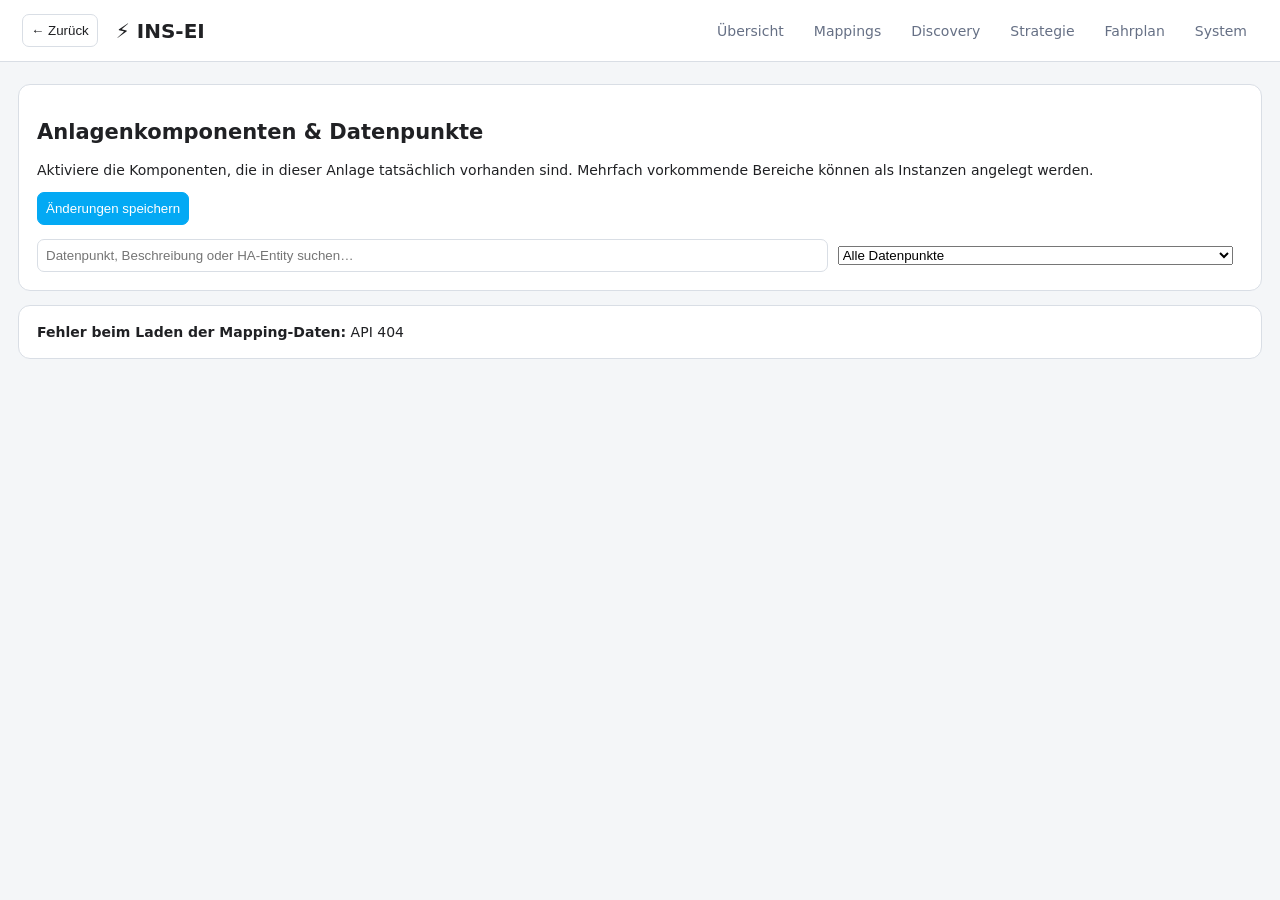
==== ins_ei_addon/web/index.html @ e160d448 "Add export strategy selector to INS-EI UI" ====
<!doctype html><html lang="de"><head><meta charset="utf-8"><meta name="viewport" content="width=device-width"><title>INS-EI</title><style>
:root{color-scheme:light dark;--bg:#f4f6f8;--card:#fff;--text:#202124;--muted:#667085;--border:#d9dee5;--accent:#03a9f4}@media(prefers-color-scheme:dark){:root{--bg:#111418;--card:#1c2127;--text:#e8eaed;--muted:#aab2bd;--border:#343b44}}*{box-sizing:border-box}body{margin:0;background:var(--bg);color:var(--text);font:14px system-ui}header{background:var(--card);border-bottom:1px solid var(--border);padding:14px 22px;display:flex;align-items:center;gap:18px;position:sticky;top:0;z-index:3}header b{font-size:20px}nav{margin-left:auto;display:flex;gap:8px}.tab{padding:7px 11px;color:var(--muted)}main{max-width:1400px;margin:22px auto;padding:0 18px}.card,.group{background:var(--card);border:1px solid var(--border);border-radius:12px;margin-bottom:14px}.card{padding:18px}.head{padding:14px 16px;display:flex;gap:14px;align-items:center;border-bottom:1px solid var(--border)}.headtext{flex:1}.title{font-size:17px;font-weight:700}.componentdesc,.description,.meta{color:var(--muted)}.componentdesc{margin-top:3px}.points{padding:0 16px}.point{display:grid;grid-template-columns:minmax(220px,1.2fr) minmax(260px,2fr) auto;gap:12px;align-items:center;padding:10px 0;border-bottom:1px solid var(--border)}.name{font-weight:600}.description{font-size:13px;margin:3px 0}.meta{font-size:12px}.mapped{color:#2e7d32}.empty{color:var(--muted)}table th,table td{padding:9px 8px;border-bottom:1px solid var(--border);text-align:right;white-space:nowrap}table th:first-child,table td:first-child,table th:last-child,table td:last-child{text-align:left}table th{color:var(--muted);font-size:12px;position:sticky;top:0;background:var(--card)}button,input{padding:8px;border:1px solid var(--border);border-radius:7px;background:var(--card);color:var(--text)}button{cursor:pointer}.primary{background:var(--accent);color:white;border-color:var(--accent)}.toggle{display:flex;align-items:center;gap:7px;white-space:nowrap}.instance{padding:10px 16px;background:color-mix(in srgb,var(--accent) 5%,transparent);border-bottom:1px solid var(--border)}dialog{width:min(900px,92vw);max-height:80vh;border:1px solid var(--border);border-radius:12px;background:var(--card);color:var(--text)}.entity{padding:9px;border-bottom:1px solid var(--border);cursor:pointer}#entitySearch{width:100%}.mapping-tools{display:grid;grid-template-columns:2fr 1fr auto;gap:10px;align-items:center;margin-top:14px}.mapping-tools input,.mapping-tools select{width:100%}.theme{margin:18px 0}.theme-header{display:flex;align-items:center;gap:8px;cursor:pointer;padding:4px}.theme-title{font-size:19px;font-weight:700}.theme-desc{color:var(--muted);font-size:13px;margin:0 4px 10px}.collapse{font-size:15px;width:22px}.head{cursor:pointer}.head .toggle,.head button,.head select{cursor:auto}.count{color:var(--muted);white-space:nowrap}@media(max-width:800px){.mapping-tools{grid-template-columns:1fr}.point{grid-template-columns:1fr}}
 .direct-entry{display:grid;grid-template-columns:1fr auto;gap:8px;margin-top:5px}.direct-entry input{width:100%}</style></head><body><header><button onclick="history.back()">← Zurück</button><b>⚡ INS-EI</b><nav><span class="tab">Übersicht</span><span class="tab" onclick="showMappings()" style="cursor:pointer">Mappings</span><span class="tab">Discovery</span><span class="tab" onclick="showStrategy()" style="cursor:pointer">Strategie</span><span class="tab" onclick="showPlan()" style="cursor:pointer">Fahrplan</span><span class="tab" onclick="showSystem()" style="cursor:pointer">System</span></nav></header><main><div id="mappingView"><section class="card"><h2>Anlagenkomponenten & Datenpunkte</h2><p>Aktiviere die Komponenten, die in dieser Anlage tatsächlich vorhanden sind. Mehrfach vorkommende Bereiche können als Instanzen angelegt werden.</p><button class="primary" onclick="saveAll()">Änderungen speichern</button> <span id="msg"></span><div class="mapping-tools"><input id="mapSearch" placeholder="Datenpunkt, Beschreibung oder HA-Entity suchen…"><select id="mapFilter"><option value="ALL">Alle Datenpunkte</option><option value="MAPPED">Nur zugeordnet</option><option value="UNMAPPED">Nur nicht zugeordnet</option></select><span id="mapCount" class="count"></span></div></section><div id="groups"></div></div><section id="strategyPanel" class="card" hidden><h2>Strategie & Prioritäten</h2><p>INS-EI wählt den Betriebszustand automatisch. Der Kunde beeinflusst die Ziele der einzelnen Profile; technische Schutzgrenzen bleiben immer vorrangig.</p><div class="group"><div class="head"><div class="headtext"><div class="title">Automatischer Betriebszustand</div><div class="componentdesc">Aktuell vorbereitet: automatische Erkennung aus Heizbedarf, Außentemperatur und thermischem Anlagenzustand. Bis genügend Signale vorhanden sind, bleibt der Status Übergangszeit.</div></div><b id="activeProfile">Übergangszeit</b></div><div class="points"><div class="description" id="profileReason">Automatische Profilbewertung wird aufgebaut.</div></div></div><h3>Einspeisestrategie</h3><p class="description">Legt fest, ob INS-EI nur den Eigenverbrauch maximiert oder Einspeisepreise aktiv in die Optimierung einbezieht.</p><label>Modus <select id="exportStrategy"><option value="SELF_CONSUMPTION">Eigenverbrauch maximieren</option><option value="FIXED_EXPORT">Fixer Einspeisetarif</option><option value="DYNAMIC_EXPORT">Dynamischer Einspeisetarif</option></select></label><p class="description">Bei Eigenverbrauch wird die Batterie nicht gezielt ins Netz entladen. Nicht nutzbarer PV-Überschuss wird weiterhin normal eingespeist.</p><h3>Profileinstellungen</h3><p class="description">Jedes Profil besitzt eigene Prioritäten. Klicke auf ein Profil, um seine Einstellungen zu öffnen.</p><div id="profileCards"></div><h3>Mindestanforderungen</h3><p class="description">Diese Anforderungen gelten unabhängig vom Betriebsprofil und werden nicht durch wirtschaftliche Prioritäten aufgehoben.</p><label>WW-Ladegrenze <input id="dhwMin" type="number" step="1"> °C</label> <label style="margin-left:16px">WW-Sicherheitsminimum <input id="dhwEmergency" type="number" step="1"> °C</label><p class="description">Unter der Ladegrenze wird Warmwasser angefordert (z. B. heat_once). Erst unter dem Sicherheitsminimum bekommt der Wärmeerzeuger unabhängig von der Optimierung zwingend Vorrang.</p><p><button class="primary" onclick="saveStrategy()">Strategie speichern</button> <span id="strategyMsg"></span></p></section><section id="planPanel" class="card" hidden><h2>Fahrplan</h2><p class="description">Read-only Tagesfahrplan aus Forecast, Marktpreisen, Batterie und Thermal Shadow.</p><div id="planSummary"></div><div id="planThermal"></div><h3>Energie & Batterie</h3><div id="energyChart"></div><h3>Einspeisepreis</h3><div id="priceChart"></div><details style="margin-top:18px"><summary style="cursor:pointer;font-weight:700">Details / Stundenwerte</summary><div style="overflow:auto;margin-top:10px"><table id="planTable" style="width:100%;border-collapse:collapse"></table></div></details></section><section id="systemPanel" class="card" hidden><h2>System & Serveranbindung</h2><div class="group"><div class="head"><div class="headtext"><div class="title">Geräte-Plugins</div><div class="componentdesc">Direkte Hersteller-Schnittstellen. Home-Assistant-Mappings bleiben parallel möglich.</div></div></div><div class="points"><h3>ÖkoFEN</h3><label><input id="oekofenEnabled" type="checkbox"> Plugin aktiv</label><p><label>IP / Host <input id="oekofenHost" placeholder="192.168.1.50"></label> <label>Port <input id="oekofenPort" type="number" value="4321"></label></p><p><label>JSON-Passwort <input id="oekofenPassword" type="password"></label></p><p><label><input id="oekofenThermalAssist" type="checkbox"> Assisted Thermal V1 aktiv</label></p><p class="meta">Erlaubt INS-EI ausschließlich pe1.mode (Kessel Aus/Auto) und ww1.heat_once (WW-Einmalladung). Manuell ausgeschaltete Kessel werden nicht automatisch eingeschaltet.</p><h3>SHRDZM Smartmeter</h3><label><input id="shrdzmEnabled" type="checkbox"> Plugin aktiv</label><p><label>IP / Host <input id="shrdzmHost" placeholder="192.168.178.169"></label> <label>Modbus-Port <input id="shrdzmPort" type="number" value="502"></label> <label>Unit-ID <input id="shrdzmUnit" type="number" value="1"></label></p><p class="meta">Read-only Modbus TCP. Keine HTTP-Zugangsdaten erforderlich. Registerprofil wird separat hinterlegt.</p><h3>my-PV</h3><label><input id="mypvEnabled" type="checkbox"> Plugin aktiv</label><p><label>IP / Host <input id="mypvHost" placeholder="192.168.1.60"></label> <label>Modbus-Port <input id="mypvPort" type="number" value="502"></label> <label>Unit-ID <input id="mypvUnit" type="number" value="1"></label></p><label><input id="mypvHttp" type="checkbox" checked> HTTP /data.jsn verwenden</label><h3>Victron VRM</h3><label><input id="vrmEnabled" type="checkbox"> Plugin aktiv</label><p><label>Installation-ID <input id="vrmInstallation" placeholder="128588"></label></p><p><label>Authorization <input id="vrmAuthorization" type="password" placeholder="Token …" style="width:min(650px,100%)"></label></p><p class="meta">Read-only Geräteplugin. Liefert Prognosedaten normalisiert an FORECAST; der Optimierer kennt keine Victron-spezifischen Datenstrukturen.</p><p><button class="primary" onclick="savePlugins()">Plugin-Konfiguration speichern</button> <span id="pluginMsg"></span></p></div></div><p class="description">Verbindet diese lokale INS-EI-Installation mit dem zentralen INS-Service. Die lokale Optimierung läuft auch bei Serverausfall weiter.</p><label>Server<br><input id="serverUrl" style="width:min(650px,100%)"></label><p><label>Installation-ID<br><input id="serverInstallation"></label></p><p><label>Sendeintervall<br><input id="serverInterval" type="number" min="10"> Sekunden</label></p><p><label><input id="serverEnabled" type="checkbox"> Telemetrie aktivieren</label></p><div class="group"><div class="head"><div class="headtext"><div class="title">Verbindungsstatus</div><div class="componentdesc" id="serverStatus">Noch keine Übertragung.</div></div></div></div><button class="primary" onclick="saveServer()">Serveranbindung speichern</button> <span id="serverMsg"></span></section></main><dialog id="picker"><h3 id="pickerTitle"></h3><label>Entity-ID direkt eingeben<br><div class="direct-entry"><input id="entityManual" placeholder="sensor.beispiel_entity"><button class="primary" onclick="chooseManual()">Übernehmen</button></div></label><p class="meta">Alternativ aus den von Home Assistant gelieferten Entities wählen:</p><input id="entitySearch" placeholder="Home Assistant Sensor suchen…"><div id="entityList"></div><button onclick="picker.close()">Abbrechen</button></dialog><script>
let catalog={},mappings=[],entities=[],cfg={},market={},strategy={},server={},plugins={},target=null;
const defaultCollapsed={'theme:STROM':true,'theme:WAERME':true,'theme:UMGEBUNG':true,'theme:MARKT':true,'theme:NUTZUNG':true};
let storedCollapsed=JSON.parse(localStorage.getItem('ins_ei_collapsed')||'{}');
let collapsed=Object.keys(storedCollapsed).length?storedCollapsed:{...defaultCollapsed};const e=id=>document.getElementById(id);const esc=v=>String(v??'').replace(/[&<>"']/g,c=>({'&':'&amp;','<':'&lt;','>':'&gt;','"':'&quot;',"'":'&#39;'}[c]));
const info={
GRID:['Netzanschluss','Messwerte am Übergabepunkt zum öffentlichen Stromnetz.'],
PV:['Photovoltaik','PV-Erzeugung und zugehörige Energiezähler.'],
BATTERY:['Batteriespeicher','Elektrischer Speicher für Eigenverbrauch, dynamische Tarife und Netzoptimierung.'],
BUFFER:['Pufferspeicher','Thermischer Speicher für Raumheizung und Wärmeerzeuger.'],
COMBINED_STORAGE:['Kombispeicher','Gemeinsamer Speicher für Raumheizung und Warmwasser.'],
DHW:['Warmwasserspeicher','Separater Speicher für Trinkwarmwasser.'],
SOLAR_THERMAL:['Solarthermie','Thermischer Solarkollektor mit Solarregelung, Pumpe und optionaler Wärmemengenerfassung.'],
POWER_TO_HEAT:['Power-to-Heat','Elektrischer Heizstab oder Leistungssteller wie AC-THOR bzw. Ohmpilot.'],
HEAT_PUMP:['Wärmepumpe','Elektrischer Wärmeerzeuger für Heizung und/oder Warmwasser.'],
PELLET_BOILER:['Pelletkessel','Pellet-Wärmeerzeuger einschließlich Verbrauchs- und Betriebsdaten.'],
HEATING_CIRCUIT:['Heizkreise','Mehrere Heizkreise wie Heizkörper oder Fußbodenheizung können separat angelegt werden.'],
ROOM:['Räume / Zonen','Optionale Räume oder Zonen mit Temperatur, Sollwerten und Ventilstellung.'],
WEATHER:['Wetter & Umgebung','Umgebungsdaten für automatische Betriebsprofilerkennung und Optimierung.'],
LOAD:['Verbraucher','Beliebig viele elektrische Einzelverbraucher oder Verbrauchergruppen.']
};
const multi=['HEATING_CIRCUIT','ROOM','LOAD'];const defaultOn=['GRID','PV'];
async function init(){
 try{
  const responses=await Promise.all([fetch('api/catalog'),fetch('api/mappings'),fetch('api/entities'),fetch('api/components'),fetch('api/market'),fetch('api/strategy'),fetch('api/plugins')]);
  for(const response of responses){if(!response.ok)throw new Error('API '+response.status)}
  catalog=await responses[0].json();mappings=await responses[1].json();entities=await responses[2].json();cfg=await responses[3].json();market=await responses[4].json();strategy=await responses[5].json();plugins=await responses[6].json();loadPluginForm();
  if(!market.export_strategy)market.export_strategy='SELF_CONSUMPTION';
  if(!market.import&&!market.export){
   const old=market;
   market={import:{mode:old.mode==='STATIC'?'STATIC':old.mode==='HA_SENSORS'?'HA_SENSOR':'DYNAMIC',provider:'AWATTAR_AT',markup_ct:old.import_markup_ct??1.5,adjust_percent:0,vat_percent:old.vat_percent??20,static_ct:old.static_import_ct??25},export:{mode:old.mode==='STATIC'?'STATIC':old.mode==='HA_SENSORS'?'HA_SENSOR':'DYNAMIC',provider:'SPOT_AT',markup_ct:0,adjust_percent:(old.export_factor_percent??81)-100,vat_percent:0,static_ct:old.static_export_ct??8}};
  }
  for(const c of catalog.components){
   if(c==='MARKET')continue;
   if(!cfg[c])cfg[c]={enabled:defaultOn.includes(c)||mappings.some(x=>base(x.component_id)===c),instances:[]};
   if(multi.includes(c)&&!cfg[c].instances.length){let ids=[...new Set(mappings.filter(x=>base(x.component_id)===c).map(x=>x.component_id))];cfg[c].instances=ids.map((id,i)=>({id,name:prettyInstance(c,i+1)}));}
  }
  e('entitySearch').addEventListener('input',renderPicker);e('mapSearch').addEventListener('input',render);e('mapFilter').addEventListener('change',render);render();
 }catch(err){e('groups').innerHTML='<section class="card"><b>Fehler beim Laden der Mapping-Daten:</b> '+esc(err.message)+'</section>';console.error(err)}
}
function base(id){let u=(id||'').toUpperCase();for(const c of catalog.components)if(u===c||u.startsWith(c+'_')||u.startsWith(c+':'))return c;return u}
function prettyInstance(c,n){return c==='HEATING_CIRCUIT'?'Heizkreis '+n:c==='ROOM'?'Raum '+n:'Verbraucher '+n}
function visiblePoint(c,id,p){
 const q=(e('mapSearch')?.value||'').toLowerCase().trim(),filter=e('mapFilter')?.value||'ALL',m=mappingFor(id,p),meta=(catalog.meta[c]||{})[p]||{},i=info[c]||[c,''];
 if(filter==='MAPPED'&&!m)return false;if(filter==='UNMAPPED'&&m)return false;
 if(!q)return true;
 return (c+' '+i[0]+' '+p+' '+(meta.description||'')+' '+(m?.entity_id||'')).toLowerCase().includes(q)
}
function componentHasVisible(c){
 if(c==='MARKET')return true;
 if(multi.includes(c)){let inst=cfg[c]?.instances||[];if(!inst.length)return true;return inst.some(x=>(catalog.points[c]||[]).some(p=>visiblePoint(c,x.id,p)))}
 return (catalog.points[c]||[]).some(p=>visiblePoint(c,c,p))
}
function render(){
 const themes=[
  ['STROM','Strom','Netz, Photovoltaik und Batteriespeicher',['GRID','PV','BATTERY']],
  ['WAERME','Wärme','Speicher, Wärmeerzeuger und Heizkreise',['BUFFER','COMBINED_STORAGE','DHW','SOLAR_THERMAL','PELLET_BOILER','HEAT_PUMP','POWER_TO_HEAT','HEATING_CIRCUIT']],
  ['UMGEBUNG','Umgebung & Wetter','Außentemperatur und weitere Umgebungsdaten für Betriebszustand und Prognosen',['WEATHER']],
  ['MARKT','Tarife & Prognosen','Stromtarife, Marktdaten und Energieprognosen',['MARKET','FORECAST']],
  ['NUTZUNG','Räume & Verbraucher','Optionale Zonen und einzelne Verbraucher',['ROOM','LOAD']]
 ];
 let shown=0,total=0;for(const c of catalog.components){if(c==='MARKET')continue;if(multi.includes(c)){for(const x of (cfg[c]?.instances||[]))for(const p of (catalog.points[c]||[])){total++;if(visiblePoint(c,x.id,p))shown++}}else for(const p of (catalog.points[c]||[])){total++;if(visiblePoint(c,c,p))shown++}}
 e('mapCount').textContent=shown+' von '+total+' Datenpunkten';
 e('groups').innerHTML=themes.map(t=>{let body=t[3].filter(c=>catalog.components.includes(c)&&componentHasVisible(c)).map(c=>c==='MARKET'?marketGroup():group(c)).join('');let closed=!!collapsed['theme:'+t[0]];return body?'<section class="theme"><div class="theme-header" onclick="toggleCollapse(\'theme:'+t[0]+'\')"><span class="collapse">'+(closed?'▸':'▾')+'</span><div class="theme-title">'+t[1]+'</div></div><div class="theme-desc">'+t[2]+'</div><div '+(closed?'hidden':'')+'>'+body+'</div></section>':''}).join('')
}
function hideViews(){e('mappingView').hidden=true;e('strategyPanel').hidden=true;e('systemPanel').hidden=true}
function showMappings(){e('planPanel').hidden=true;hideViews();e('mappingView').hidden=false;window.scrollTo({top:0,behavior:'smooth'})}
function showStrategy(){e('planPanel').hidden=true;hideViews();let p=e('strategyPanel');p.hidden=false;renderStrategy();window.scrollTo({top:0,behavior:'smooth'})}
async function showPlan(){e('mappingView').hidden=true;e('strategyPanel').hidden=true;e('systemPanel').hidden=true;e('planPanel').hidden=false;let r=await fetch('api/day-plan');let p=await r.json();renderPlan(p)}
function renderPlan(p){let rows=p.slots||[],sum=p.summary||{},bp=p.boiler_permission||{};let pv=rows.reduce((a,x)=>a+(+x.pv_kwh||0),0),load=rows.reduce((a,x)=>a+(+x.load_kwh||0),0),grid=rows.reduce((a,x)=>a+(+x.grid_import_kwh||0),0),end=rows.length?rows[rows.length-1].soc_after_percent:null;
e('planSummary').innerHTML='<div class="group"><div class="points"><b>Status:</b> '+esc(p.status||'—')+' · <b>PV:</b> '+pv.toFixed(1)+' kWh · <b>Verbrauch:</b> '+load.toFixed(1)+' kWh · <b>Netzbezug:</b> '+grid.toFixed(1)+' kWh · <b>PV→Wärme:</b> '+(+sum.pv_to_heat_candidate_kwh||0).toFixed(1)+' kWh · <b>Export:</b> '+(+sum.pv_export_candidate_kwh||0).toFixed(1)+' kWh · <b>End-SOC:</b> '+(end??'—')+' %</div></div>';
e('planThermal').innerHTML='<div class="group"><div class="points"><b>Pelletkessel:</b> '+esc(bp.permission||'—')+' · '+esc(bp.reason||'Noch keine Empfehlung')+'</div></div>';
renderPlanCharts(rows);
let head='<tr><th>Zeit</th><th>PV</th><th>Verbrauch</th><th>Exportpreis</th><th>SOC</th><th>PV→Wärme</th><th>Export</th><th>Aktion</th></tr>';
let body=rows.map(x=>{let d=new Date(x.time),t=d.toLocaleTimeString('de-AT',{hour:'2-digit',minute:'2-digit'});return '<tr><td>'+t+'</td><td>'+num(x.pv_kwh)+'</td><td>'+num(x.load_kwh)+'</td><td>'+num(x.sell_ct_kwh)+' ct</td><td>'+num(x.soc_after_percent)+' %</td><td>'+num(x.pv_to_heat_candidate_kwh)+'</td><td>'+num(x.pv_export_candidate_kwh)+'</td><td>'+esc(x.thermal_economic_action||'—')+'</td></tr>'}).join('');e('planTable').innerHTML=head+body}
function renderPlanCharts(rows){if(!rows.length){e('energyChart').innerHTML='<p class="meta">Noch keine Fahrplandaten.</p>';e('priceChart').innerHTML='';return}e('energyChart').innerHTML=energySvg(rows)+'<div style="height:10px"></div>'+socSvg(rows);e('priceChart').innerHTML=priceSvg(rows)}
function energySvg(rows){let W=1100,H=350,L=48,R=30,T=48,B=38,w=W-L-R,h=H-T-B,maxE=Math.max(1,...rows.flatMap(x=>[+x.pv_kwh||0,+x.load_kwh||0,+x.pv_to_heat_candidate_kwh||0,+x.pv_export_candidate_kwh||0]));let x=i=>L+(i/(Math.max(1,rows.length-1)))*w,y=v=>T+h-(v/maxE)*h;let poly=k=>rows.map((r,i)=>x(i)+','+y(+r[k]||0)).join(' ');let ticks=rows.map((r,i)=>i%2?'':'<text x="'+x(i)+'" y="'+(H-10)+'" text-anchor="middle" font-size="11" fill="currentColor">'+new Date(r.time).toLocaleTimeString('de-AT',{hour:'2-digit'})+'</text>').join('');let legend='<g font-size="12"><line x1="55" y1="18" x2="80" y2="18" stroke="#f5b942" stroke-width="4"/><text x="86" y="22">PV-Erzeugung</text><line x1="200" y1="18" x2="225" y2="18" stroke="#5aa9e6" stroke-width="4"/><text x="231" y="22">Verbrauch</text><line x1="330" y1="18" x2="355" y2="18" stroke="#e76f51" stroke-width="4"/><text x="361" y="22">PV → Wärme</text><line x1="475" y1="18" x2="500" y2="18" stroke="#2a9d8f" stroke-width="4"/><text x="506" y="22">Netzexport</text></g>';return '<svg viewBox="0 0 '+W+' '+H+'" style="width:100%;height:auto;background:var(--card);border:1px solid var(--border);border-radius:12px">'+legend+'<text x="8" y="'+(T+8)+'" font-size="11">kWh</text><line x1="'+L+'" y1="'+(T+h)+'" x2="'+(W-R)+'" y2="'+(T+h)+'" stroke="currentColor" opacity=".25"/>'+ticks+'<polyline points="'+poly('pv_kwh')+'" fill="none" stroke="#f5b942" stroke-width="3"/><polyline points="'+poly('load_kwh')+'" fill="none" stroke="#5aa9e6" stroke-width="2.5"/><polyline points="'+poly('pv_to_heat_candidate_kwh')+'" fill="none" stroke="#e76f51" stroke-width="3"/><polyline points="'+poly('pv_export_candidate_kwh')+'" fill="none" stroke="#2a9d8f" stroke-width="2.5"/></svg>'}
function socSvg(rows){let W=1100,H=150,L=48,R=30,T=28,B=34,w=W-L-R,h=H-T-B,x=i=>L+(i/(Math.max(1,rows.length-1)))*w,y=v=>T+h-(v/100)*h,soc=rows.map((r,i)=>x(i)+','+y(+r.soc_after_percent||0)).join(' '),ticks=rows.map((r,i)=>i%2?'':'<text x="'+x(i)+'" y="'+(H-8)+'" text-anchor="middle" font-size="10" fill="currentColor">'+new Date(r.time).toLocaleTimeString('de-AT',{hour:'2-digit'})+'</text>').join('');return '<svg viewBox="0 0 '+W+' '+H+'" style="width:100%;height:auto;background:var(--card);border:1px solid var(--border);border-radius:12px"><text x="55" y="18" font-size="12">Batterie-SOC (%)</text><line x1="'+L+'" y1="'+(T+h)+'" x2="'+(W-R)+'" y2="'+(T+h)+'" stroke="currentColor" opacity=".25"/><line x1="'+L+'" y1="'+y(100)+'" x2="'+(W-R)+'" y2="'+y(100)+'" stroke="currentColor" opacity=".12"/>'+ticks+'<polyline points="'+soc+'" fill="none" stroke="#b388ff" stroke-width="3"/></svg>'}
function priceSvg(rows){let W=1100,H=190,L=48,R=20,T=18,B=38,w=W-L-R,h=H-T-B,max=Math.max(1,...rows.map(x=>+x.sell_ct_kwh||0));let bw=w/rows.length*.68;let bars=rows.map((r,i)=>{let v=+r.sell_ct_kwh||0,x=L+(i+.5)*w/rows.length-bw/2,bh=v/max*h,y=T+h-bh;return '<rect x="'+x+'" y="'+y+'" width="'+bw+'" height="'+bh+'" rx="3" fill="#2a9d8f"/><text x="'+(x+bw/2)+'" y="'+(H-10)+'" text-anchor="middle" font-size="10" fill="currentColor">'+new Date(r.time).toLocaleTimeString('de-AT',{hour:'2-digit'})+'</text>'}).join('');return '<svg viewBox="0 0 '+W+' '+H+'" style="width:100%;height:auto;background:var(--card);border:1px solid var(--border);border-radius:12px"><line x1="'+L+'" y1="'+(T+h)+'" x2="'+(W-R)+'" y2="'+(T+h)+'" stroke="currentColor" opacity=".25"/>'+bars+'<text x="'+L+'" y="14" font-size="12">Einspeisepreis ct/kWh · Maximum '+max.toFixed(2)+'</text></svg>'}
function num(v){return v==null?'—':Number(v).toFixed(2)}
async function showSystem(){e('planPanel').hidden=true;hideViews();e('systemPanel').hidden=false;server=await (await fetch('api/server')).json();let st=await (await fetch('api/telemetry-status')).json();e('serverUrl').value=server.url||'https://ins-ei.ins-enertech.net';e('serverInstallation').value=server.installation_id||'pilot-local';e('serverInterval').value=server.interval_seconds||30;e('serverEnabled').checked=!!server.enabled;e('serverStatus').textContent=st.connected?'Verbunden · letzter Versand '+(st.last_success||'')+' · '+(st.points||0)+' Datenpunkte':'Nicht verbunden'+(st.last_error?' · '+st.last_error:'');window.scrollTo({top:0,behavior:'smooth'})}
async function saveServer(){server={url:e('serverUrl').value.trim(),installation_id:e('serverInstallation').value.trim(),interval_seconds:Number(e('serverInterval').value),enabled:e('serverEnabled').checked};let x=await fetch('api/server',{method:'POST',headers:{'Content-Type':'application/json'},body:JSON.stringify(server)});e('serverMsg').textContent=x.ok?'Gespeichert – INS-EI neu starten, um die Verbindung zu aktivieren.':'Fehler beim Speichern'}
function profileLabel(p){return p==='HEATING'?'Heizbetrieb':p==='SUMMER'?'Sommerbetrieb':'Übergangszeit'}
function priorityRows(profile){const rows=[['thermal_storage','Wärme & thermischer Speicher','PV für Heizung und Warmwasser nutzen und fossile bzw. biogene Brennstoffe vermeiden.'],['battery_economics','Batteriewirtschaftlichkeit','Batterieenergie für wirtschaftlich bessere Zeitfenster reservieren.'],['export','Einspeisung / Verkauf','Energie bei attraktiven Einspeisepreisen verkaufen.'],['ev','E-Mobilität','Verfügbare Energie für Wallbox und Fahrzeug priorisieren.']];return rows.map(x=>'<div style="margin:16px"><div class="name">'+x[1]+'</div><div class="description">'+x[2]+'</div><input type="range" min="0" max="100" value="'+(profile[x[0]]??50)+'" oninput="profileValue(this,\''+x[0]+'\')"><span style="margin-left:10px">'+(profile[x[0]]??50)+'</span></div>').join('')}
function profileValue(el,key){let p=el.closest('[data-profile]').dataset.profile;strategy.profiles[p][key]=Number(el.value);el.nextElementSibling.textContent=el.value}
function renderStrategy(){strategy.requirements=strategy.requirements||{};strategy.profiles=strategy.profiles||{HEATING:{thermal_storage:90,battery_economics:60,export:25,ev:50},TRANSITION:{thermal_storage:65,battery_economics:65,export:55,ev:50},SUMMER:{thermal_storage:30,battery_economics:65,export:80,ev:50}};strategy.active_profile=strategy.active_profile||'TRANSITION';e('activeProfile').textContent=profileLabel(strategy.active_profile)+' · automatisch';e('profileReason').textContent=strategy.profile_reason||'Noch keine automatische Profilbewertung verfügbar; Übergangszeit dient als sicherer Ausgangszustand.';e('exportStrategy').value=market.export_strategy||'SELF_CONSUMPTION';e('dhwMin').value=strategy.requirements.dhw_charge_below_c??strategy.requirements.dhw_min_c??50;e('dhwEmergency').value=strategy.requirements.dhw_emergency_min_c??45;e('profileCards').innerHTML=['HEATING','TRANSITION','SUMMER'].map(p=>'<details class="group" data-profile="'+p+'"><summary class="head"><div class="headtext"><div class="title">'+profileLabel(p)+'</div><div class="componentdesc">'+(p==='HEATING'?'Wärmebedarf hoch: thermische Nutzung kann Vorrang vor Verkauf erhalten.':p==='SUMMER'?'Kein regulärer Heizbedarf: Warmwasser sichern, Überschüsse wirtschaftlich nutzen.':'Wechselnde Bedingungen: Wärmebedarf und Marktchancen ausgewogen behandeln.')+'</div></div></summary>'+priorityRows(strategy.profiles[p])+'</details>').join('')}
async function saveStrategy(){market.export_strategy=e('exportStrategy').value;await fetch('api/market',{method:'POST',headers:{'Content-Type':'application/json'},body:JSON.stringify(market)});strategy.mode='AUTO';strategy.requirements=strategy.requirements||{};strategy.requirements.dhw_charge_below_c=Number(e('dhwMin').value);strategy.requirements.dhw_emergency_min_c=Number(e('dhwEmergency').value);let r=await fetch('api/strategy',{method:'POST',headers:{'Content-Type':'application/json'},body:JSON.stringify(strategy)});e('strategyMsg').textContent=r.ok?'Gespeichert':'Fehler beim Speichern'}
function toggleCollapse(key){collapsed[key]=!collapsed[key];localStorage.setItem('ins_ei_collapsed',JSON.stringify(collapsed));render()}
function stopClick(ev){ev.stopPropagation()}
function marketGroup(){
 const imp=market.import||{mode:'DYNAMIC',provider:'AWATTAR_AT',markup_ct:1.5,adjust_percent:0,vat_percent:20,static_ct:25};
 const exp=market.export||{mode:'DYNAMIC',provider:'SPOT_AT',markup_ct:0,adjust_percent:-19,vat_percent:0,static_ct:8};
 market.import=imp;market.export=exp;
 const modeOptions=(x)=>'<option value="DYNAMIC" '+(x.mode==='DYNAMIC'?'selected':'')+'>Dynamisch / Spot</option><option value="STATIC" '+(x.mode==='STATIC'?'selected':'')+'>Statisch</option><option value="HA_SENSOR" '+(x.mode==='HA_SENSOR'?'selected':'')+'>HA-Sensor</option>';
 const dynamicFields=(x,key)=>'<label>Anbieter / Preisquelle <select onchange="market.'+key+'.provider=this.value"><option value="AWATTAR_AT" '+(x.provider==='AWATTAR_AT'?'selected':'')+'>aWATTar / EPEX Spot AT</option><option value="SPOT_AT" '+(x.provider==='SPOT_AT'?'selected':'')+'>EPEX Spot AT</option><option value="OTHER" '+(x.provider==='OTHER'?'selected':'')+'>Andere dynamische Quelle</option></select></label> <label>Aufschlag / Abzug ct/kWh <input type="number" step="0.001" value="'+(x.markup_ct??0)+'" onchange="market.'+key+'.markup_ct=Number(this.value)"></label> <label>Aufschlag / Abzug % <input type="number" step="0.1" value="'+(x.adjust_percent??0)+'" onchange="market.'+key+'.adjust_percent=Number(this.value)"></label> <label>USt. % <input type="number" step="0.1" value="'+(x.vat_percent??0)+'" onchange="market.'+key+'.vat_percent=Number(this.value)"></label>';
 const spotMapping=()=>'<div style="padding:14px 16px;border-bottom:1px solid var(--border)"><div class="name">Spotpreisquelle</div><div class="description">Für die Optimierung brauchen wir neben dem aktuellen Preis auch die kommenden Preis-Slots. Aktuell ist der HA-Sensor für den Momentanpreis zugeordnet; die Zeitreihe wird im nächsten Schritt aus dessen Attributen bzw. einer Preis-Entity gelesen.</div>'+pointRow('MARKET','MARKET','spot_price')+'</div>';
 const side=(title,x,key,point)=>'<div style="padding:14px 16px;border-bottom:1px solid var(--border)"><div class="name">'+title+'</div><div class="description">Tarifart unabhängig von der anderen Energierichtung konfigurieren.</div><label>Tarifart <select onchange="market.'+key+'.mode=this.value;render()">'+modeOptions(x)+'</select></label> '+(x.mode==='DYNAMIC'?dynamicFields(x,key):x.mode==='STATIC'?'<label>Preis ct/kWh <input type="number" step="0.01" value="'+(x.static_ct??0)+'" onchange="market.'+key+'.static_ct=Number(this.value)"></label>':'<div class="description">Preis wird über '+point+' aus Home Assistant übernommen.</div>'+pointRow('MARKET','MARKET',point))+'</div>';
 return '<section class="group"><div class="head"><div class="headtext"><div class="title">Stromtarif / Marktdaten</div><div class="componentdesc">Bezug und Einspeisung werden getrennt konfiguriert und können statisch oder dynamisch kombiniert werden.</div></div></div>'+((imp.mode==='DYNAMIC'||exp.mode==='DYNAMIC')?spotMapping():'')+side('Bezugstarif',imp,'import','import_price')+side('Einspeisetarif',exp,'export','export_price')+'</section>'
}
function group(c){
 let i=info[c]||[c,''],active=cfg[c].enabled,closed=!!collapsed['component:'+c];
 let controls=multi.includes(c)?'<button onclick="stopClick(event);addInstance(\''+c+'\')">+ '+esc(i[0])+' hinzufügen</button>':'<label class="toggle" onclick="stopClick(event)"><input type="checkbox" '+(active?'checked':'')+' onchange="toggleComponent(\''+c+'\',this.checked)"> vorhanden</label>';
 let body='';
 if(active){if(multi.includes(c))body=cfg[c].instances.map(inst=>instanceBlock(c,inst)).join('');else body=(c==='BUFFER'?bufferOptions():c==='BATTERY'?batteryOptions():'')+'<div class="points">'+catalog.points[c].filter(p=>visiblePoint(c,c,p)).map(p=>pointRow(c,c,p)).join('')+'</div>'}
 return '<section class="group"><div class="head" onclick="toggleCollapse(\'component:'+c+'\')"><span class="collapse">'+(closed?'▸':'▾')+'</span><div class="headtext"><div class="title">'+esc(i[0])+'</div><div class="componentdesc">'+esc(i[1])+'</div></div>'+controls+'</div><div '+(closed?'hidden':'')+'>'+body+'</div></section>'
}
function batteryOptions(){cfg.BATTERY=cfg.BATTERY||{enabled:true,instances:[]};cfg.BATTERY.config=cfg.BATTERY.config||{};let x=cfg.BATTERY.config;return '<div style="padding:14px 16px;border-bottom:1px solid var(--border)"><div class="name">Speicherparameter für die Optimierung</div><div class="description">Werden für freie/nutzbare Energie und die PV-Energiebilanz verwendet. Keine Steuerung.</div><p><label>Nutzbare Nennkapazität <input type="number" min="0" step="0.1" value="'+(x.capacity_kwh??30)+'" onchange="cfg.BATTERY.config.capacity_kwh=Number(this.value)"> kWh</label> <label>Mindest-SOC <input type="number" min="0" max="100" step="1" value="'+(x.min_soc_percent??20)+'" onchange="cfg.BATTERY.config.min_soc_percent=Number(this.value)"> %</label> <label>Ziel-/Max-SOC <input type="number" min="0" max="100" step="1" value="'+(x.max_soc_percent??100)+'" onchange="cfg.BATTERY.config.max_soc_percent=Number(this.value)"> %</label></p></div>'}
function bufferOptions(){cfg.BUFFER=cfg.BUFFER||{enabled:true,instances:[]};cfg.BUFFER.config=cfg.BUFFER.config||{};let x=cfg.BUFFER.config;return '<div style="padding:14px 16px;border-bottom:1px solid var(--border)"><label class="toggle"><input type="checkbox" '+(x.buffer_deep_charge_allowed?'checked':'')+' onchange="cfg.BUFFER.config.buffer_deep_charge_allowed=this.checked"> <b>Tiefe Pufferladung durch Wärmeerzeuger erlauben</b></label><div class="description" style="margin-top:7px">Erlaubt INS-EI, eine gezielte tiefe Pufferladung durch den Wärmeerzeuger als Strategie zu berücksichtigen. Nur aktivieren, wenn hohe Puffertemperaturen bzw. lange Wärmeerzeugerlaufzeiten erwünscht sind. Bei Brennwertanlagen deaktiviert lassen, wenn niedrige System- und Rücklauftemperaturen gewünscht sind.</div></div>'}
function instanceBlock(c,inst){let pts=catalog.points[c].filter(p=>visiblePoint(c,inst.id,p));if(!pts.length)return '';return '<div class="instance"><b>'+esc(inst.name)+'</b> <button onclick="renameInstance(\''+c+'\',\''+inst.id+'\')">Umbenennen</button> <button onclick="removeInstance(\''+c+'\',\''+inst.id+'\')">Entfernen</button></div><div class="points">'+catalog.points[c].map(p=>pointRow(c,inst.id,p)).join('')+'</div>'}
function mappingFor(id,p){
  const component=base(id);
  if(multi.includes(component))return mappings.find(x=>x.component_id===id&&x.point===p);
  return mappings.find(x=>base(x.component_id)===component&&x.point===p);
}
function pointRow(c,id,p){let m=mappingFor(id,p),meta=catalog.meta[c][p],value=m?m.entity_id:'— nicht zugeordnet —';return '<div class="point"><div><div class="name">'+esc(p)+'</div><div class="description">'+esc(meta.description||'')+'</div><div class="meta">'+esc(meta.unit||'ohne Einheit')+' · '+esc(meta.role)+' · '+esc(meta.freshness)+'</div></div><div class="'+(m?'mapped':'empty')+'">'+esc(value)+'</div><div><button onclick="pick(\''+c+'\',\''+id+'\',\''+p+'\')">Sensor wählen</button>'+(m?'<button onclick="clearMap(\''+id+'\',\''+p+'\')">×</button>':'')+'</div></div>'}
function toggleComponent(c,on){cfg[c].enabled=on;if(!on)mappings=mappings.filter(x=>base(x.component_id)!==c);render()}
function addInstance(c){cfg[c].enabled=true;let n=1,id;do{id=c.toLowerCase()+'_'+n++}while(cfg[c].instances.some(x=>x.id===id));cfg[c].instances.push({id,name:prettyInstance(c,cfg[c].instances.length+1)});render()}
function renameInstance(c,id){let x=cfg[c].instances.find(x=>x.id===id),v=prompt('Name',x.name);if(v)x.name=v;render()}
function removeInstance(c,id){if(!confirm('Instanz und ihre Mappings entfernen?'))return;cfg[c].instances=cfg[c].instances.filter(x=>x.id!==id);mappings=mappings.filter(x=>x.component_id!==id);render()}
function pick(c,id,p){target={c,id,p};e('pickerTitle').textContent=(info[c]?.[0]||c)+' → '+p;e('entitySearch').value='';e('entityManual').value=mappingFor(id,p)?.entity_id||'';renderPicker();e('picker').showModal()}
function candidates(){let q=e('entitySearch').value.toLowerCase(),meta=catalog.meta[target.c][target.p];return entities.filter(x=>{let t=((x.entity_id||'')+' '+(x.name||'')).toLowerCase();if(q&&!t.includes(q))return false;let xu=(x.unit||'').replace('℃','°C');let mu=(meta.unit||'').replace('℃','°C');if(mu&&xu&&mu!==xu&&!(mu==='W'&&xu==='kW'))return false;return true}).sort((a,b)=>((a.suggested_domain===target.c&&a.suggested_point===target.p)?0:1)-((b.suggested_domain===target.c&&b.suggested_point===target.p)?0:1))}
function renderPicker(){if(!target)return;e('entityList').innerHTML=candidates().slice(0,250).map(x=>'<div class="entity" onclick="choose(\''+esc(x.entity_id)+'\')"><b>'+esc(x.entity_id)+'</b><div class="meta">'+esc(x.name||'')+' · '+esc(x.state)+' '+esc(x.unit||'')+'</div></div>').join('')}
function choose(entity){let old=mappingFor(target.id,target.p),used=mappings.find(x=>x.entity_id===entity&&x!==old);if(used){alert('Sensor bereits '+used.component_id+'.'+used.point+' zugeordnet.');return}if(old)old.entity_id=entity;else mappings.push({component_id:target.id,point:target.p,entity_id:entity});e('picker').close();render()}function chooseManual(){let entity=e('entityManual').value.trim();if(!entity){alert('Bitte Entity-ID eingeben.');return}if(!/^[a-z0-9_]+\.[a-z0-9_]+$/.test(entity)){alert('Ungültige Entity-ID, z. B. sensor.mein_sensor');return}choose(entity)}
function clearMap(id,p){
  const component=base(id);
  mappings=mappings.filter(x=>multi.includes(component)?!(x.component_id===id&&x.point===p):!(base(x.component_id)===component&&x.point===p));
  render()
}
async function saveAll(){let a=await fetch('api/mappings',{method:'POST',headers:{'Content-Type':'application/json'},body:JSON.stringify({rows:mappings})});let aj=await a.json();if(!a.ok){e('msg').textContent=(aj.errors||['Fehler']).join('; ');return}await fetch('api/components',{method:'POST',headers:{'Content-Type':'application/json'},body:JSON.stringify(cfg)});await fetch('api/market',{method:'POST',headers:{'Content-Type':'application/json'},body:JSON.stringify(market)});e('msg').textContent=' Gespeichert: '+aj.saved+' Mappings'}
init();
function loadPluginForm(){let o=plugins.oekofen||{},m=plugins.mypv||{};e('oekofenEnabled').checked=!!o.enabled;e('oekofenHost').value=o.host||'';e('oekofenPort').value=o.port||4321;e('oekofenPassword').value=o.password||'';e('oekofenThermalAssist').checked=!!o.thermal_assist_enabled;e('mypvEnabled').checked=!!m.enabled;e('mypvHost').value=m.host||'';e('mypvPort').value=m.port||502;e('mypvUnit').value=m.unit_id||1;e('mypvHttp').checked=m.http_enabled!==false;let z=plugins.shrdzm||{};e('shrdzmEnabled').checked=!!z.enabled;e('shrdzmHost').value=z.host||'';e('shrdzmPort').value=z.port||502;e('shrdzmUnit').value=z.unit_id||1;let v=plugins.vrm||{};e('vrmEnabled').checked=!!v.enabled;e('vrmInstallation').value=v.installation_id||'';e('vrmAuthorization').value=v.authorization||''}
async function savePlugins(){plugins={shrdzm:{enabled:e('shrdzmEnabled').checked,host:e('shrdzmHost').value.trim(),port:+e('shrdzmPort').value||502,unit_id:+e('shrdzmUnit').value||1,registers:(plugins.shrdzm||{}).registers||{}},oekofen:{enabled:e('oekofenEnabled').checked,host:e('oekofenHost').value.trim(),port:+e('oekofenPort').value||4321,password:e('oekofenPassword').value,thermal_assist_enabled:e('oekofenThermalAssist').checked},mypv:{enabled:e('mypvEnabled').checked,host:e('mypvHost').value.trim(),port:+e('mypvPort').value||502,unit_id:+e('mypvUnit').value||1,http_enabled:e('mypvHttp').checked},vrm:{enabled:e('vrmEnabled').checked,installation_id:e('vrmInstallation').value.trim(),authorization:e('vrmAuthorization').value}};let r=await fetch('api/plugins',{method:'POST',headers:{'Content-Type':'application/json'},body:JSON.stringify(plugins)});e('pluginMsg').textContent=r.ok?'Gespeichert – Add-on neu starten, um Plugins zu aktivieren.':'Fehler beim Speichern'}
</script></body></html>
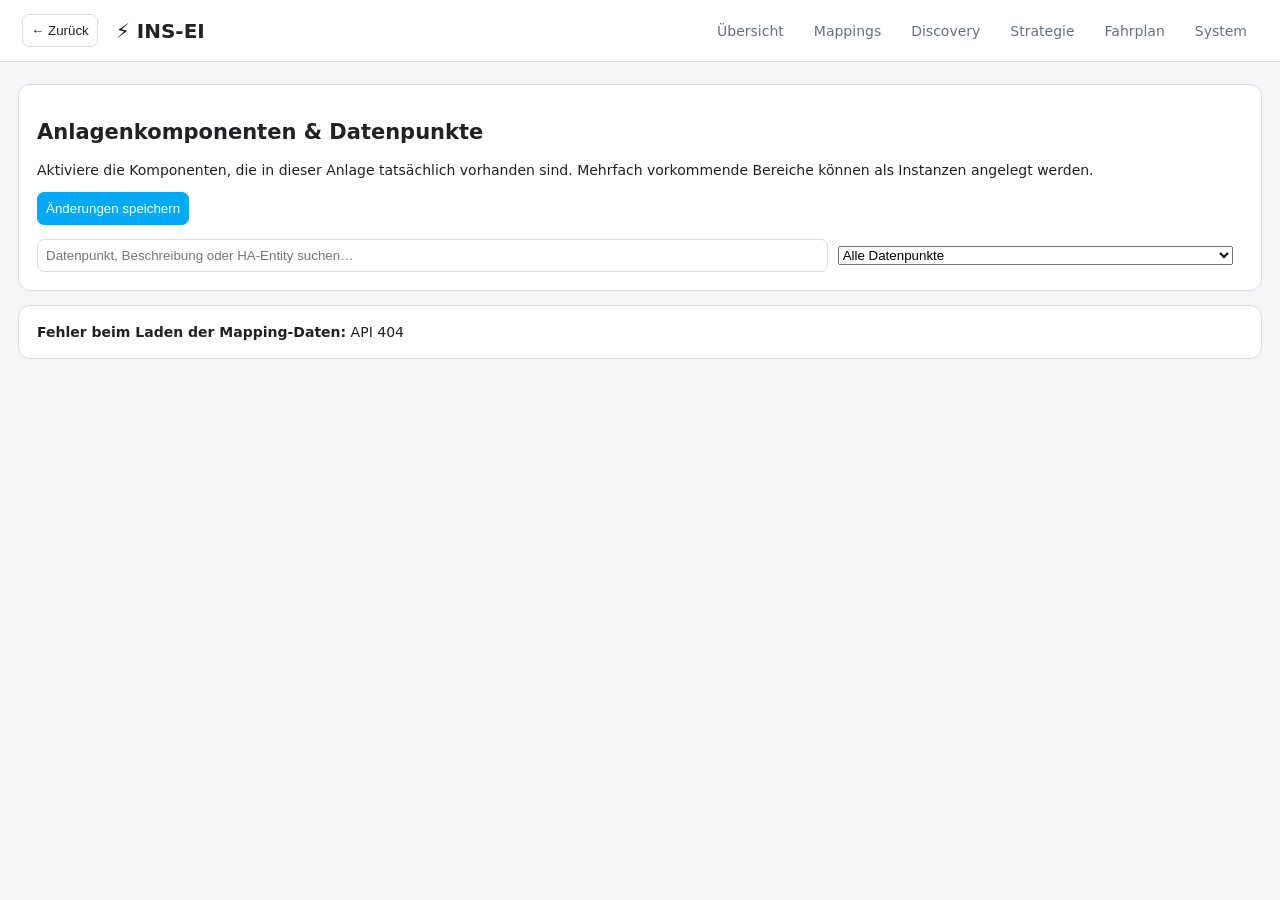
==== commit ca974e44: "Local System UI: add INS Cloud MQTT configuration" ====
--- a/ins_ei_addon/web/index.html
+++ b/ins_ei_addon/web/index.html
@@ -1,6 +1,6 @@
 <!doctype html><html lang="de"><head><meta charset="utf-8"><meta name="viewport" content="width=device-width"><title>INS-EI</title><style>
 :root{color-scheme:light dark;--bg:#f4f6f8;--card:#fff;--text:#202124;--muted:#667085;--border:#d9dee5;--accent:#03a9f4}@media(prefers-color-scheme:dark){:root{--bg:#111418;--card:#1c2127;--text:#e8eaed;--muted:#aab2bd;--border:#343b44}}*{box-sizing:border-box}body{margin:0;background:var(--bg);color:var(--text);font:14px system-ui}header{background:var(--card);border-bottom:1px solid var(--border);padding:14px 22px;display:flex;align-items:center;gap:18px;position:sticky;top:0;z-index:3}header b{font-size:20px}nav{margin-left:auto;display:flex;gap:8px}.tab{padding:7px 11px;color:var(--muted)}main{max-width:1400px;margin:22px auto;padding:0 18px}.card,.group{background:var(--card);border:1px solid var(--border);border-radius:12px;margin-bottom:14px}.card{padding:18px}.head{padding:14px 16px;display:flex;gap:14px;align-items:center;border-bottom:1px solid var(--border)}.headtext{flex:1}.title{font-size:17px;font-weight:700}.componentdesc,.description,.meta{color:var(--muted)}.componentdesc{margin-top:3px}.points{padding:0 16px}.point{display:grid;grid-template-columns:minmax(220px,1.2fr) minmax(260px,2fr) auto;gap:12px;align-items:center;padding:10px 0;border-bottom:1px solid var(--border)}.name{font-weight:600}.description{font-size:13px;margin:3px 0}.meta{font-size:12px}.mapped{color:#2e7d32}.empty{color:var(--muted)}table th,table td{padding:9px 8px;border-bottom:1px solid var(--border);text-align:right;white-space:nowrap}table th:first-child,table td:first-child,table th:last-child,table td:last-child{text-align:left}table th{color:var(--muted);font-size:12px;position:sticky;top:0;background:var(--card)}button,input{padding:8px;border:1px solid var(--border);border-radius:7px;background:var(--card);color:var(--text)}button{cursor:pointer}.primary{background:var(--accent);color:white;border-color:var(--accent)}.toggle{display:flex;align-items:center;gap:7px;white-space:nowrap}.instance{padding:10px 16px;background:color-mix(in srgb,var(--accent) 5%,transparent);border-bottom:1px solid var(--border)}dialog{width:min(900px,92vw);max-height:80vh;border:1px solid var(--border);border-radius:12px;background:var(--card);color:var(--text)}.entity{padding:9px;border-bottom:1px solid var(--border);cursor:pointer}#entitySearch{width:100%}.mapping-tools{display:grid;grid-template-columns:2fr 1fr auto;gap:10px;align-items:center;margin-top:14px}.mapping-tools input,.mapping-tools select{width:100%}.theme{margin:18px 0}.theme-header{display:flex;align-items:center;gap:8px;cursor:pointer;padding:4px}.theme-title{font-size:19px;font-weight:700}.theme-desc{color:var(--muted);font-size:13px;margin:0 4px 10px}.collapse{font-size:15px;width:22px}.head{cursor:pointer}.head .toggle,.head button,.head select{cursor:auto}.count{color:var(--muted);white-space:nowrap}@media(max-width:800px){.mapping-tools{grid-template-columns:1fr}.point{grid-template-columns:1fr}}
- .direct-entry{display:grid;grid-template-columns:1fr auto;gap:8px;margin-top:5px}.direct-entry input{width:100%}</style></head><body><header><button onclick="history.back()">← Zurück</button><b>⚡ INS-EI</b><nav><span class="tab">Übersicht</span><span class="tab" onclick="showMappings()" style="cursor:pointer">Mappings</span><span class="tab">Discovery</span><span class="tab" onclick="showStrategy()" style="cursor:pointer">Strategie</span><span class="tab" onclick="showPlan()" style="cursor:pointer">Fahrplan</span><span class="tab" onclick="showSystem()" style="cursor:pointer">System</span></nav></header><main><div id="mappingView"><section class="card"><h2>Anlagenkomponenten & Datenpunkte</h2><p>Aktiviere die Komponenten, die in dieser Anlage tatsächlich vorhanden sind. Mehrfach vorkommende Bereiche können als Instanzen angelegt werden.</p><button class="primary" onclick="saveAll()">Änderungen speichern</button> <span id="msg"></span><div class="mapping-tools"><input id="mapSearch" placeholder="Datenpunkt, Beschreibung oder HA-Entity suchen…"><select id="mapFilter"><option value="ALL">Alle Datenpunkte</option><option value="MAPPED">Nur zugeordnet</option><option value="UNMAPPED">Nur nicht zugeordnet</option></select><span id="mapCount" class="count"></span></div></section><div id="groups"></div></div><section id="strategyPanel" class="card" hidden><h2>Strategie & Prioritäten</h2><p>INS-EI wählt den Betriebszustand automatisch. Der Kunde beeinflusst die Ziele der einzelnen Profile; technische Schutzgrenzen bleiben immer vorrangig.</p><div class="group"><div class="head"><div class="headtext"><div class="title">Automatischer Betriebszustand</div><div class="componentdesc">Aktuell vorbereitet: automatische Erkennung aus Heizbedarf, Außentemperatur und thermischem Anlagenzustand. Bis genügend Signale vorhanden sind, bleibt der Status Übergangszeit.</div></div><b id="activeProfile">Übergangszeit</b></div><div class="points"><div class="description" id="profileReason">Automatische Profilbewertung wird aufgebaut.</div></div></div><h3>Einspeisestrategie</h3><p class="description">Legt fest, ob INS-EI nur den Eigenverbrauch maximiert oder Einspeisepreise aktiv in die Optimierung einbezieht.</p><label>Modus <select id="exportStrategy"><option value="SELF_CONSUMPTION">Eigenverbrauch maximieren</option><option value="FIXED_EXPORT">Fixer Einspeisetarif</option><option value="DYNAMIC_EXPORT">Dynamischer Einspeisetarif</option></select></label><p class="description">Bei Eigenverbrauch wird die Batterie nicht gezielt ins Netz entladen. Nicht nutzbarer PV-Überschuss wird weiterhin normal eingespeist.</p><h3>Profileinstellungen</h3><p class="description">Jedes Profil besitzt eigene Prioritäten. Klicke auf ein Profil, um seine Einstellungen zu öffnen.</p><div id="profileCards"></div><h3>Mindestanforderungen</h3><p class="description">Diese Anforderungen gelten unabhängig vom Betriebsprofil und werden nicht durch wirtschaftliche Prioritäten aufgehoben.</p><label>WW-Ladegrenze <input id="dhwMin" type="number" step="1"> °C</label> <label style="margin-left:16px">WW-Sicherheitsminimum <input id="dhwEmergency" type="number" step="1"> °C</label><p class="description">Unter der Ladegrenze wird Warmwasser angefordert (z. B. heat_once). Erst unter dem Sicherheitsminimum bekommt der Wärmeerzeuger unabhängig von der Optimierung zwingend Vorrang.</p><p><button class="primary" onclick="saveStrategy()">Strategie speichern</button> <span id="strategyMsg"></span></p></section><section id="planPanel" class="card" hidden><h2>Fahrplan</h2><p class="description">Read-only Tagesfahrplan aus Forecast, Marktpreisen, Batterie und Thermal Shadow.</p><div id="planSummary"></div><div id="planThermal"></div><h3>Energie & Batterie</h3><div id="energyChart"></div><h3>Einspeisepreis</h3><div id="priceChart"></div><details style="margin-top:18px"><summary style="cursor:pointer;font-weight:700">Details / Stundenwerte</summary><div style="overflow:auto;margin-top:10px"><table id="planTable" style="width:100%;border-collapse:collapse"></table></div></details></section><section id="systemPanel" class="card" hidden><h2>System & Serveranbindung</h2><div class="group"><div class="head"><div class="headtext"><div class="title">Geräte-Plugins</div><div class="componentdesc">Direkte Hersteller-Schnittstellen. Home-Assistant-Mappings bleiben parallel möglich.</div></div></div><div class="points"><h3>ÖkoFEN</h3><label><input id="oekofenEnabled" type="checkbox"> Plugin aktiv</label><p><label>IP / Host <input id="oekofenHost" placeholder="192.168.1.50"></label> <label>Port <input id="oekofenPort" type="number" value="4321"></label></p><p><label>JSON-Passwort <input id="oekofenPassword" type="password"></label></p><p><label><input id="oekofenThermalAssist" type="checkbox"> Assisted Thermal V1 aktiv</label></p><p class="meta">Erlaubt INS-EI ausschließlich pe1.mode (Kessel Aus/Auto) und ww1.heat_once (WW-Einmalladung). Manuell ausgeschaltete Kessel werden nicht automatisch eingeschaltet.</p><h3>SHRDZM Smartmeter</h3><label><input id="shrdzmEnabled" type="checkbox"> Plugin aktiv</label><p><label>IP / Host <input id="shrdzmHost" placeholder="192.168.178.169"></label> <label>Modbus-Port <input id="shrdzmPort" type="number" value="502"></label> <label>Unit-ID <input id="shrdzmUnit" type="number" value="1"></label></p><p class="meta">Read-only Modbus TCP. Keine HTTP-Zugangsdaten erforderlich. Registerprofil wird separat hinterlegt.</p><h3>my-PV</h3><label><input id="mypvEnabled" type="checkbox"> Plugin aktiv</label><p><label>IP / Host <input id="mypvHost" placeholder="192.168.1.60"></label> <label>Modbus-Port <input id="mypvPort" type="number" value="502"></label> <label>Unit-ID <input id="mypvUnit" type="number" value="1"></label></p><label><input id="mypvHttp" type="checkbox" checked> HTTP /data.jsn verwenden</label><h3>Victron VRM</h3><label><input id="vrmEnabled" type="checkbox"> Plugin aktiv</label><p><label>Installation-ID <input id="vrmInstallation" placeholder="128588"></label></p><p><label>Authorization <input id="vrmAuthorization" type="password" placeholder="Token …" style="width:min(650px,100%)"></label></p><p class="meta">Read-only Geräteplugin. Liefert Prognosedaten normalisiert an FORECAST; der Optimierer kennt keine Victron-spezifischen Datenstrukturen.</p><p><button class="primary" onclick="savePlugins()">Plugin-Konfiguration speichern</button> <span id="pluginMsg"></span></p></div></div><p class="description">Verbindet diese lokale INS-EI-Installation mit dem zentralen INS-Service. Die lokale Optimierung läuft auch bei Serverausfall weiter.</p><label>Server<br><input id="serverUrl" style="width:min(650px,100%)"></label><p><label>Installation-ID<br><input id="serverInstallation"></label></p><p><label>Sendeintervall<br><input id="serverInterval" type="number" min="10"> Sekunden</label></p><p><label><input id="serverEnabled" type="checkbox"> Telemetrie aktivieren</label></p><div class="group"><div class="head"><div class="headtext"><div class="title">Verbindungsstatus</div><div class="componentdesc" id="serverStatus">Noch keine Übertragung.</div></div></div></div><button class="primary" onclick="saveServer()">Serveranbindung speichern</button> <span id="serverMsg"></span></section></main><dialog id="picker"><h3 id="pickerTitle"></h3><label>Entity-ID direkt eingeben<br><div class="direct-entry"><input id="entityManual" placeholder="sensor.beispiel_entity"><button class="primary" onclick="chooseManual()">Übernehmen</button></div></label><p class="meta">Alternativ aus den von Home Assistant gelieferten Entities wählen:</p><input id="entitySearch" placeholder="Home Assistant Sensor suchen…"><div id="entityList"></div><button onclick="picker.close()">Abbrechen</button></dialog><script>
+ .direct-entry{display:grid;grid-template-columns:1fr auto;gap:8px;margin-top:5px}.direct-entry input{width:100%}</style></head><body><header><button onclick="history.back()">← Zurück</button><b>⚡ INS-EI</b><nav><span class="tab">Übersicht</span><span class="tab" onclick="showMappings()" style="cursor:pointer">Mappings</span><span class="tab">Discovery</span><span class="tab" onclick="showStrategy()" style="cursor:pointer">Strategie</span><span class="tab" onclick="showPlan()" style="cursor:pointer">Fahrplan</span><span class="tab" onclick="showSystem()" style="cursor:pointer">System</span></nav></header><main><div id="mappingView"><section class="card"><h2>Anlagenkomponenten & Datenpunkte</h2><p>Aktiviere die Komponenten, die in dieser Anlage tatsächlich vorhanden sind. Mehrfach vorkommende Bereiche können als Instanzen angelegt werden.</p><button class="primary" onclick="saveAll()">Änderungen speichern</button> <span id="msg"></span><div class="mapping-tools"><input id="mapSearch" placeholder="Datenpunkt, Beschreibung oder HA-Entity suchen…"><select id="mapFilter"><option value="ALL">Alle Datenpunkte</option><option value="MAPPED">Nur zugeordnet</option><option value="UNMAPPED">Nur nicht zugeordnet</option></select><span id="mapCount" class="count"></span></div></section><div id="groups"></div></div><section id="strategyPanel" class="card" hidden><h2>Strategie & Prioritäten</h2><p>INS-EI wählt den Betriebszustand automatisch. Der Kunde beeinflusst die Ziele der einzelnen Profile; technische Schutzgrenzen bleiben immer vorrangig.</p><div class="group"><div class="head"><div class="headtext"><div class="title">Automatischer Betriebszustand</div><div class="componentdesc">Aktuell vorbereitet: automatische Erkennung aus Heizbedarf, Außentemperatur und thermischem Anlagenzustand. Bis genügend Signale vorhanden sind, bleibt der Status Übergangszeit.</div></div><b id="activeProfile">Übergangszeit</b></div><div class="points"><div class="description" id="profileReason">Automatische Profilbewertung wird aufgebaut.</div></div></div><h3>Einspeisestrategie</h3><p class="description">Legt fest, ob INS-EI nur den Eigenverbrauch maximiert oder Einspeisepreise aktiv in die Optimierung einbezieht.</p><label>Modus <select id="exportStrategy"><option value="SELF_CONSUMPTION">Eigenverbrauch maximieren</option><option value="FIXED_EXPORT">Fixer Einspeisetarif</option><option value="DYNAMIC_EXPORT">Dynamischer Einspeisetarif</option></select></label><p class="description">Bei Eigenverbrauch wird die Batterie nicht gezielt ins Netz entladen. Nicht nutzbarer PV-Überschuss wird weiterhin normal eingespeist.</p><h3>Profileinstellungen</h3><p class="description">Jedes Profil besitzt eigene Prioritäten. Klicke auf ein Profil, um seine Einstellungen zu öffnen.</p><div id="profileCards"></div><h3>Mindestanforderungen</h3><p class="description">Diese Anforderungen gelten unabhängig vom Betriebsprofil und werden nicht durch wirtschaftliche Prioritäten aufgehoben.</p><label>WW-Ladegrenze <input id="dhwMin" type="number" step="1"> °C</label> <label style="margin-left:16px">WW-Sicherheitsminimum <input id="dhwEmergency" type="number" step="1"> °C</label><p class="description">Unter der Ladegrenze wird Warmwasser angefordert (z. B. heat_once). Erst unter dem Sicherheitsminimum bekommt der Wärmeerzeuger unabhängig von der Optimierung zwingend Vorrang.</p><p><button class="primary" onclick="saveStrategy()">Strategie speichern</button> <span id="strategyMsg"></span></p></section><section id="planPanel" class="card" hidden><h2>Fahrplan</h2><p class="description">Read-only Tagesfahrplan aus Forecast, Marktpreisen, Batterie und Thermal Shadow.</p><div id="planSummary"></div><div id="planThermal"></div><h3>Energie & Batterie</h3><div id="energyChart"></div><h3>Einspeisepreis</h3><div id="priceChart"></div><details style="margin-top:18px"><summary style="cursor:pointer;font-weight:700">Details / Stundenwerte</summary><div style="overflow:auto;margin-top:10px"><table id="planTable" style="width:100%;border-collapse:collapse"></table></div></details></section><section id="systemPanel" class="card" hidden><h2>System & Serveranbindung</h2><div class="group"><div class="head"><div class="headtext"><div class="title">INS Cloud / MQTT</div><div class="componentdesc">Sichere Live-Verbindung zur INS-EI Servicezentrale. Zugangsdaten bleiben lokal auf dieser Installation.</div></div><b id="mqttState">–</b></div><div class="points"><label><input id="mqttEnabled" type="checkbox"> MQTT aktiv</label><p><label>Broker <input id="mqttHost" placeholder="mqtt.ins-enertech.net"></label> <label>Port <input id="mqttPort" type="number" value="8883"></label></p><p><label>Benutzer <input id="mqttUsername"></label></p><p><label>Passwort <input id="mqttPassword" type="password" autocomplete="new-password" placeholder="••••••••"></label></p><p class="meta" id="mqttMeta">TLS aktiv · Status wird geladen …</p><p><button class="primary" onclick="saveMqtt()">MQTT speichern</button> <span id="mqttMsg"></span></p></div></div><div class="group"><div class="head"><div class="headtext"><div class="title">Geräte-Plugins</div><div class="componentdesc">Direkte Hersteller-Schnittstellen. Home-Assistant-Mappings bleiben parallel möglich.</div></div></div><div class="points"><h3>ÖkoFEN</h3><label><input id="oekofenEnabled" type="checkbox"> Plugin aktiv</label><p><label>IP / Host <input id="oekofenHost" placeholder="192.168.1.50"></label> <label>Port <input id="oekofenPort" type="number" value="4321"></label></p><p><label>JSON-Passwort <input id="oekofenPassword" type="password"></label></p><p><label><input id="oekofenThermalAssist" type="checkbox"> Assisted Thermal V1 aktiv</label></p><p class="meta">Erlaubt INS-EI ausschließlich pe1.mode (Kessel Aus/Auto) und ww1.heat_once (WW-Einmalladung). Manuell ausgeschaltete Kessel werden nicht automatisch eingeschaltet.</p><h3>SHRDZM Smartmeter</h3><label><input id="shrdzmEnabled" type="checkbox"> Plugin aktiv</label><p><label>IP / Host <input id="shrdzmHost" placeholder="192.168.178.169"></label> <label>Modbus-Port <input id="shrdzmPort" type="number" value="502"></label> <label>Unit-ID <input id="shrdzmUnit" type="number" value="1"></label></p><p class="meta">Read-only Modbus TCP. Keine HTTP-Zugangsdaten erforderlich. Registerprofil wird separat hinterlegt.</p><h3>my-PV</h3><label><input id="mypvEnabled" type="checkbox"> Plugin aktiv</label><p><label>IP / Host <input id="mypvHost" placeholder="192.168.1.60"></label> <label>Modbus-Port <input id="mypvPort" type="number" value="502"></label> <label>Unit-ID <input id="mypvUnit" type="number" value="1"></label></p><label><input id="mypvHttp" type="checkbox" checked> HTTP /data.jsn verwenden</label><h3>Victron VRM</h3><label><input id="vrmEnabled" type="checkbox"> Plugin aktiv</label><p><label>Installation-ID <input id="vrmInstallation" placeholder="128588"></label></p><p><label>Authorization <input id="vrmAuthorization" type="password" placeholder="Token …" style="width:min(650px,100%)"></label></p><p class="meta">Read-only Geräteplugin. Liefert Prognosedaten normalisiert an FORECAST; der Optimierer kennt keine Victron-spezifischen Datenstrukturen.</p><p><button class="primary" onclick="savePlugins()">Plugin-Konfiguration speichern</button> <span id="pluginMsg"></span></p></div></div><p class="description">Verbindet diese lokale INS-EI-Installation mit dem zentralen INS-Service. Die lokale Optimierung läuft auch bei Serverausfall weiter.</p><label>Server<br><input id="serverUrl" style="width:min(650px,100%)"></label><p><label>Installation-ID<br><input id="serverInstallation"></label></p><p><label>Sendeintervall<br><input id="serverInterval" type="number" min="10"> Sekunden</label></p><p><label><input id="serverEnabled" type="checkbox"> Telemetrie aktivieren</label></p><div class="group"><div class="head"><div class="headtext"><div class="title">Verbindungsstatus</div><div class="componentdesc" id="serverStatus">Noch keine Übertragung.</div></div></div></div><button class="primary" onclick="saveServer()">Serveranbindung speichern</button> <span id="serverMsg"></span></section></main><dialog id="picker"><h3 id="pickerTitle"></h3><label>Entity-ID direkt eingeben<br><div class="direct-entry"><input id="entityManual" placeholder="sensor.beispiel_entity"><button class="primary" onclick="chooseManual()">Übernehmen</button></div></label><p class="meta">Alternativ aus den von Home Assistant gelieferten Entities wählen:</p><input id="entitySearch" placeholder="Home Assistant Sensor suchen…"><div id="entityList"></div><button onclick="picker.close()">Abbrechen</button></dialog><script>
 let catalog={},mappings=[],entities=[],cfg={},market={},strategy={},server={},plugins={},target=null;
 const defaultCollapsed={'theme:STROM':true,'theme:WAERME':true,'theme:UMGEBUNG':true,'theme:MARKT':true,'theme:NUTZUNG':true};
 let storedCollapsed=JSON.parse(localStorage.getItem('ins_ei_collapsed')||'{}');
@@ -132,4 +132,7 @@
 init();
 function loadPluginForm(){let o=plugins.oekofen||{},m=plugins.mypv||{};e('oekofenEnabled').checked=!!o.enabled;e('oekofenHost').value=o.host||'';e('oekofenPort').value=o.port||4321;e('oekofenPassword').value=o.password||'';e('oekofenThermalAssist').checked=!!o.thermal_assist_enabled;e('mypvEnabled').checked=!!m.enabled;e('mypvHost').value=m.host||'';e('mypvPort').value=m.port||502;e('mypvUnit').value=m.unit_id||1;e('mypvHttp').checked=m.http_enabled!==false;let z=plugins.shrdzm||{};e('shrdzmEnabled').checked=!!z.enabled;e('shrdzmHost').value=z.host||'';e('shrdzmPort').value=z.port||502;e('shrdzmUnit').value=z.unit_id||1;let v=plugins.vrm||{};e('vrmEnabled').checked=!!v.enabled;e('vrmInstallation').value=v.installation_id||'';e('vrmAuthorization').value=v.authorization||''}
 async function savePlugins(){plugins={shrdzm:{enabled:e('shrdzmEnabled').checked,host:e('shrdzmHost').value.trim(),port:+e('shrdzmPort').value||502,unit_id:+e('shrdzmUnit').value||1,registers:(plugins.shrdzm||{}).registers||{}},oekofen:{enabled:e('oekofenEnabled').checked,host:e('oekofenHost').value.trim(),port:+e('oekofenPort').value||4321,password:e('oekofenPassword').value,thermal_assist_enabled:e('oekofenThermalAssist').checked},mypv:{enabled:e('mypvEnabled').checked,host:e('mypvHost').value.trim(),port:+e('mypvPort').value||502,unit_id:+e('mypvUnit').value||1,http_enabled:e('mypvHttp').checked},vrm:{enabled:e('vrmEnabled').checked,installation_id:e('vrmInstallation').value.trim(),authorization:e('vrmAuthorization').value}};let r=await fetch('api/plugins',{method:'POST',headers:{'Content-Type':'application/json'},body:JSON.stringify(plugins)});e('pluginMsg').textContent=r.ok?'Gespeichert – Add-on neu starten, um Plugins zu aktivieren.':'Fehler beim Speichern'}
+
+async function loadMqtt(){try{const [c,s]=await Promise.all([fetch("api/mqtt").then(r=>r.json()),fetch("api/mqtt-status").then(r=>r.json())]);mqttEnabled.checked=!!c.enabled;mqttHost.value=c.host||"mqtt.ins-enertech.net";mqttPort.value=c.port||8883;mqttUsername.value=c.username||"";mqttPassword.value="";mqttPassword.placeholder=c.password?"Passwort gespeichert":"MQTT-Passwort";mqttState.textContent=s.connected?"● Verbunden":"● Nicht verbunden";mqttState.style.color=s.connected?"#65d88a":"#e7a85e";mqttMeta.textContent="TLS aktiv · "+(s.connected?("Broker bestätigt · "+(s.host||c.host||"")):"keine aktive Broker-Verbindung")}catch(e){mqttState.textContent="Status nicht verfügbar"}}
+async function saveMqtt(){const body={enabled:mqttEnabled.checked,host:mqttHost.value.trim(),port:Number(mqttPort.value||8883),username:mqttUsername.value.trim(),password:mqttPassword.value||"********"};const r=await fetch("api/mqtt",{method:"POST",headers:{"Content-Type":"application/json"},body:JSON.stringify(body)});mqttMsg.textContent=r.ok?"Gespeichert · INS-EI neu starten":"Fehler beim Speichern";if(r.ok){mqttPassword.value="";setTimeout(loadMqtt,500)}}
 </script></body></html>
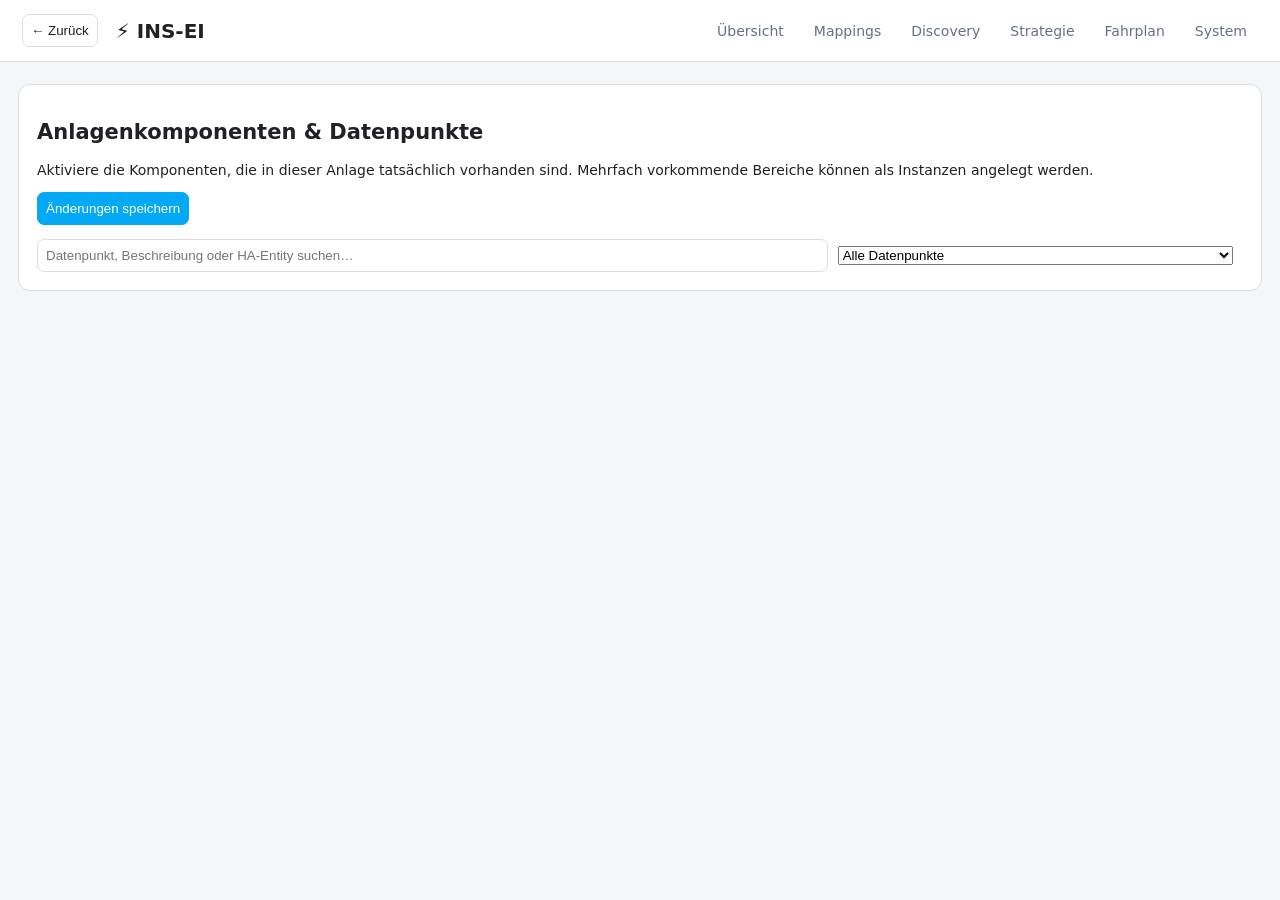
==== commit 0de1dc2e: "System UI: load MQTT config and status whenever System opens" ====
--- a/ins_ei_addon/web/index.html
+++ b/ins_ei_addon/web/index.html
@@ -80,7 +80,7 @@
 function socSvg(rows){let W=1100,H=150,L=48,R=30,T=28,B=34,w=W-L-R,h=H-T-B,x=i=>L+(i/(Math.max(1,rows.length-1)))*w,y=v=>T+h-(v/100)*h,soc=rows.map((r,i)=>x(i)+','+y(+r.soc_after_percent||0)).join(' '),ticks=rows.map((r,i)=>i%2?'':'<text x="'+x(i)+'" y="'+(H-8)+'" text-anchor="middle" font-size="10" fill="currentColor">'+new Date(r.time).toLocaleTimeString('de-AT',{hour:'2-digit'})+'</text>').join('');return '<svg viewBox="0 0 '+W+' '+H+'" style="width:100%;height:auto;background:var(--card);border:1px solid var(--border);border-radius:12px"><text x="55" y="18" font-size="12">Batterie-SOC (%)</text><line x1="'+L+'" y1="'+(T+h)+'" x2="'+(W-R)+'" y2="'+(T+h)+'" stroke="currentColor" opacity=".25"/><line x1="'+L+'" y1="'+y(100)+'" x2="'+(W-R)+'" y2="'+y(100)+'" stroke="currentColor" opacity=".12"/>'+ticks+'<polyline points="'+soc+'" fill="none" stroke="#b388ff" stroke-width="3"/></svg>'}
 function priceSvg(rows){let W=1100,H=190,L=48,R=20,T=18,B=38,w=W-L-R,h=H-T-B,max=Math.max(1,...rows.map(x=>+x.sell_ct_kwh||0));let bw=w/rows.length*.68;let bars=rows.map((r,i)=>{let v=+r.sell_ct_kwh||0,x=L+(i+.5)*w/rows.length-bw/2,bh=v/max*h,y=T+h-bh;return '<rect x="'+x+'" y="'+y+'" width="'+bw+'" height="'+bh+'" rx="3" fill="#2a9d8f"/><text x="'+(x+bw/2)+'" y="'+(H-10)+'" text-anchor="middle" font-size="10" fill="currentColor">'+new Date(r.time).toLocaleTimeString('de-AT',{hour:'2-digit'})+'</text>'}).join('');return '<svg viewBox="0 0 '+W+' '+H+'" style="width:100%;height:auto;background:var(--card);border:1px solid var(--border);border-radius:12px"><line x1="'+L+'" y1="'+(T+h)+'" x2="'+(W-R)+'" y2="'+(T+h)+'" stroke="currentColor" opacity=".25"/>'+bars+'<text x="'+L+'" y="14" font-size="12">Einspeisepreis ct/kWh · Maximum '+max.toFixed(2)+'</text></svg>'}
 function num(v){return v==null?'—':Number(v).toFixed(2)}
-async function showSystem(){e('planPanel').hidden=true;hideViews();e('systemPanel').hidden=false;server=await (await fetch('api/server')).json();let st=await (await fetch('api/telemetry-status')).json();e('serverUrl').value=server.url||'https://ins-ei.ins-enertech.net';e('serverInstallation').value=server.installation_id||'pilot-local';e('serverInterval').value=server.interval_seconds||30;e('serverEnabled').checked=!!server.enabled;e('serverStatus').textContent=st.connected?'Verbunden · letzter Versand '+(st.last_success||'')+' · '+(st.points||0)+' Datenpunkte':'Nicht verbunden'+(st.last_error?' · '+st.last_error:'');window.scrollTo({top:0,behavior:'smooth'})}
+async async function showSystem(){e('planPanel').hidden=true;hideViews();e('systemPanel').hidden=false;await loadMqtt();server=await (await fetch('api/server')).json();let st=await (await fetch('api/telemetry-status')).json();e('serverUrl').value=server.url||'https://ins-ei.ins-enertech.net';e('serverInstallation').value=server.installation_id||'pilot-local';e('serverInterval').value=server.interval_seconds||30;e('serverEnabled').checked=!!server.enabled;e('serverStatus').textContent=st.connected?'Verbunden · letzter Versand '+(st.last_success||'')+' · '+(st.points||0)+' Datenpunkte':'Nicht verbunden'+(st.last_error?' · '+st.last_error:'');window.scrollTo({top:0,behavior:'smooth'})}
 async function saveServer(){server={url:e('serverUrl').value.trim(),installation_id:e('serverInstallation').value.trim(),interval_seconds:Number(e('serverInterval').value),enabled:e('serverEnabled').checked};let x=await fetch('api/server',{method:'POST',headers:{'Content-Type':'application/json'},body:JSON.stringify(server)});e('serverMsg').textContent=x.ok?'Gespeichert – INS-EI neu starten, um die Verbindung zu aktivieren.':'Fehler beim Speichern'}
 function profileLabel(p){return p==='HEATING'?'Heizbetrieb':p==='SUMMER'?'Sommerbetrieb':'Übergangszeit'}
 function priorityRows(profile){const rows=[['thermal_storage','Wärme & thermischer Speicher','PV für Heizung und Warmwasser nutzen und fossile bzw. biogene Brennstoffe vermeiden.'],['battery_economics','Batteriewirtschaftlichkeit','Batterieenergie für wirtschaftlich bessere Zeitfenster reservieren.'],['export','Einspeisung / Verkauf','Energie bei attraktiven Einspeisepreisen verkaufen.'],['ev','E-Mobilität','Verfügbare Energie für Wallbox und Fahrzeug priorisieren.']];return rows.map(x=>'<div style="margin:16px"><div class="name">'+x[1]+'</div><div class="description">'+x[2]+'</div><input type="range" min="0" max="100" value="'+(profile[x[0]]??50)+'" oninput="profileValue(this,\''+x[0]+'\')"><span style="margin-left:10px">'+(profile[x[0]]??50)+'</span></div>').join('')}
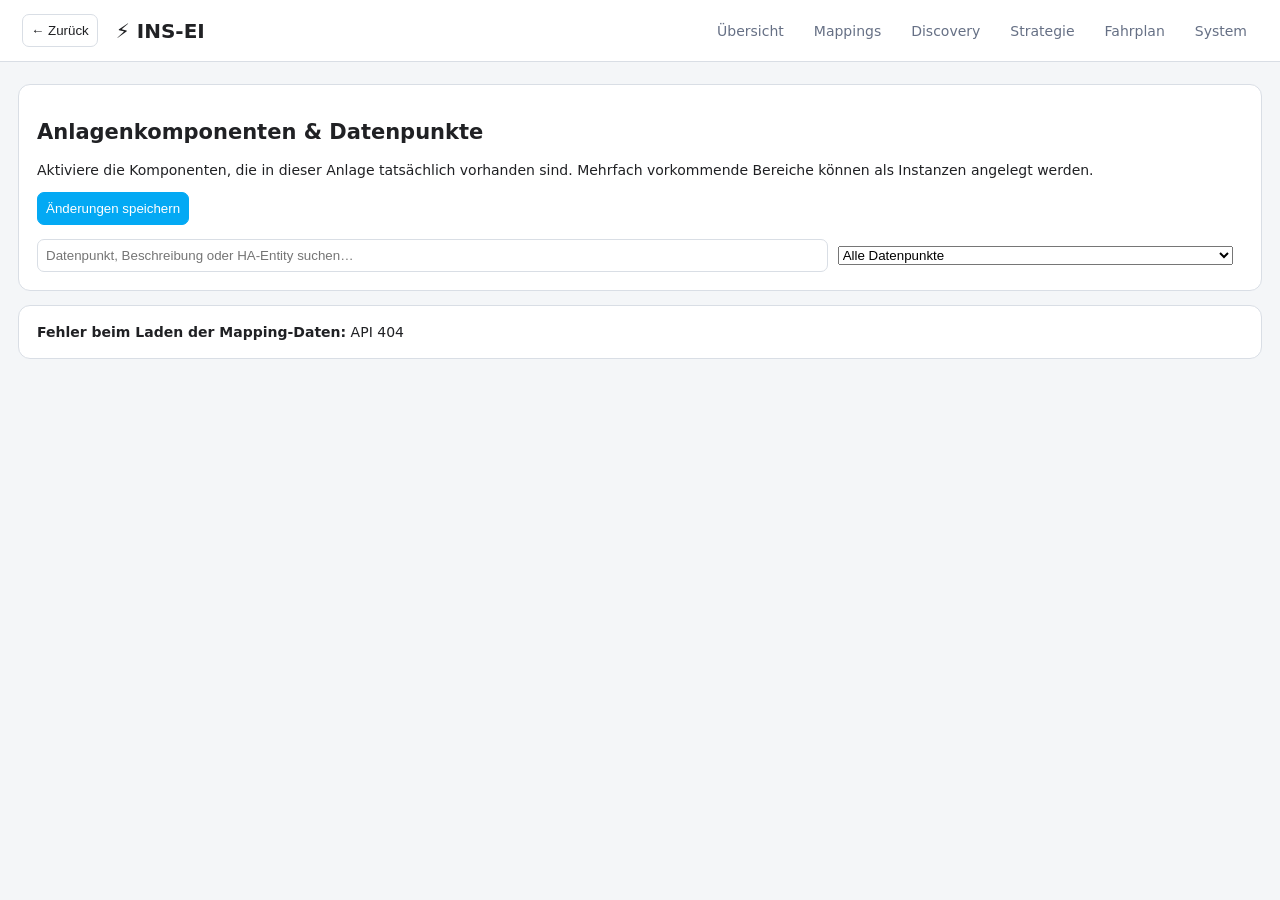
==== commit 7dc8c8c5: "Hotfix System tab JavaScript syntax" ====
--- a/ins_ei_addon/web/index.html
+++ b/ins_ei_addon/web/index.html
@@ -80,7 +80,7 @@
 function socSvg(rows){let W=1100,H=150,L=48,R=30,T=28,B=34,w=W-L-R,h=H-T-B,x=i=>L+(i/(Math.max(1,rows.length-1)))*w,y=v=>T+h-(v/100)*h,soc=rows.map((r,i)=>x(i)+','+y(+r.soc_after_percent||0)).join(' '),ticks=rows.map((r,i)=>i%2?'':'<text x="'+x(i)+'" y="'+(H-8)+'" text-anchor="middle" font-size="10" fill="currentColor">'+new Date(r.time).toLocaleTimeString('de-AT',{hour:'2-digit'})+'</text>').join('');return '<svg viewBox="0 0 '+W+' '+H+'" style="width:100%;height:auto;background:var(--card);border:1px solid var(--border);border-radius:12px"><text x="55" y="18" font-size="12">Batterie-SOC (%)</text><line x1="'+L+'" y1="'+(T+h)+'" x2="'+(W-R)+'" y2="'+(T+h)+'" stroke="currentColor" opacity=".25"/><line x1="'+L+'" y1="'+y(100)+'" x2="'+(W-R)+'" y2="'+y(100)+'" stroke="currentColor" opacity=".12"/>'+ticks+'<polyline points="'+soc+'" fill="none" stroke="#b388ff" stroke-width="3"/></svg>'}
 function priceSvg(rows){let W=1100,H=190,L=48,R=20,T=18,B=38,w=W-L-R,h=H-T-B,max=Math.max(1,...rows.map(x=>+x.sell_ct_kwh||0));let bw=w/rows.length*.68;let bars=rows.map((r,i)=>{let v=+r.sell_ct_kwh||0,x=L+(i+.5)*w/rows.length-bw/2,bh=v/max*h,y=T+h-bh;return '<rect x="'+x+'" y="'+y+'" width="'+bw+'" height="'+bh+'" rx="3" fill="#2a9d8f"/><text x="'+(x+bw/2)+'" y="'+(H-10)+'" text-anchor="middle" font-size="10" fill="currentColor">'+new Date(r.time).toLocaleTimeString('de-AT',{hour:'2-digit'})+'</text>'}).join('');return '<svg viewBox="0 0 '+W+' '+H+'" style="width:100%;height:auto;background:var(--card);border:1px solid var(--border);border-radius:12px"><line x1="'+L+'" y1="'+(T+h)+'" x2="'+(W-R)+'" y2="'+(T+h)+'" stroke="currentColor" opacity=".25"/>'+bars+'<text x="'+L+'" y="14" font-size="12">Einspeisepreis ct/kWh · Maximum '+max.toFixed(2)+'</text></svg>'}
 function num(v){return v==null?'—':Number(v).toFixed(2)}
-async async function showSystem(){e('planPanel').hidden=true;hideViews();e('systemPanel').hidden=false;await loadMqtt();server=await (await fetch('api/server')).json();let st=await (await fetch('api/telemetry-status')).json();e('serverUrl').value=server.url||'https://ins-ei.ins-enertech.net';e('serverInstallation').value=server.installation_id||'pilot-local';e('serverInterval').value=server.interval_seconds||30;e('serverEnabled').checked=!!server.enabled;e('serverStatus').textContent=st.connected?'Verbunden · letzter Versand '+(st.last_success||'')+' · '+(st.points||0)+' Datenpunkte':'Nicht verbunden'+(st.last_error?' · '+st.last_error:'');window.scrollTo({top:0,behavior:'smooth'})}
+async function showSystem(){e('planPanel').hidden=true;hideViews();e('systemPanel').hidden=false;await loadMqtt();server=await (await fetch('api/server')).json();let st=await (await fetch('api/telemetry-status')).json();e('serverUrl').value=server.url||'https://ins-ei.ins-enertech.net';e('serverInstallation').value=server.installation_id||'pilot-local';e('serverInterval').value=server.interval_seconds||30;e('serverEnabled').checked=!!server.enabled;e('serverStatus').textContent=st.connected?'Verbunden · letzter Versand '+(st.last_success||'')+' · '+(st.points||0)+' Datenpunkte':'Nicht verbunden'+(st.last_error?' · '+st.last_error:'');window.scrollTo({top:0,behavior:'smooth'})}
 async function saveServer(){server={url:e('serverUrl').value.trim(),installation_id:e('serverInstallation').value.trim(),interval_seconds:Number(e('serverInterval').value),enabled:e('serverEnabled').checked};let x=await fetch('api/server',{method:'POST',headers:{'Content-Type':'application/json'},body:JSON.stringify(server)});e('serverMsg').textContent=x.ok?'Gespeichert – INS-EI neu starten, um die Verbindung zu aktivieren.':'Fehler beim Speichern'}
 function profileLabel(p){return p==='HEATING'?'Heizbetrieb':p==='SUMMER'?'Sommerbetrieb':'Übergangszeit'}
 function priorityRows(profile){const rows=[['thermal_storage','Wärme & thermischer Speicher','PV für Heizung und Warmwasser nutzen und fossile bzw. biogene Brennstoffe vermeiden.'],['battery_economics','Batteriewirtschaftlichkeit','Batterieenergie für wirtschaftlich bessere Zeitfenster reservieren.'],['export','Einspeisung / Verkauf','Energie bei attraktiven Einspeisepreisen verkaufen.'],['ev','E-Mobilität','Verfügbare Energie für Wallbox und Fahrzeug priorisieren.']];return rows.map(x=>'<div style="margin:16px"><div class="name">'+x[1]+'</div><div class="description">'+x[2]+'</div><input type="range" min="0" max="100" value="'+(profile[x[0]]??50)+'" oninput="profileValue(this,\''+x[0]+'\')"><span style="margin-left:10px">'+(profile[x[0]]??50)+'</span></div>').join('')}
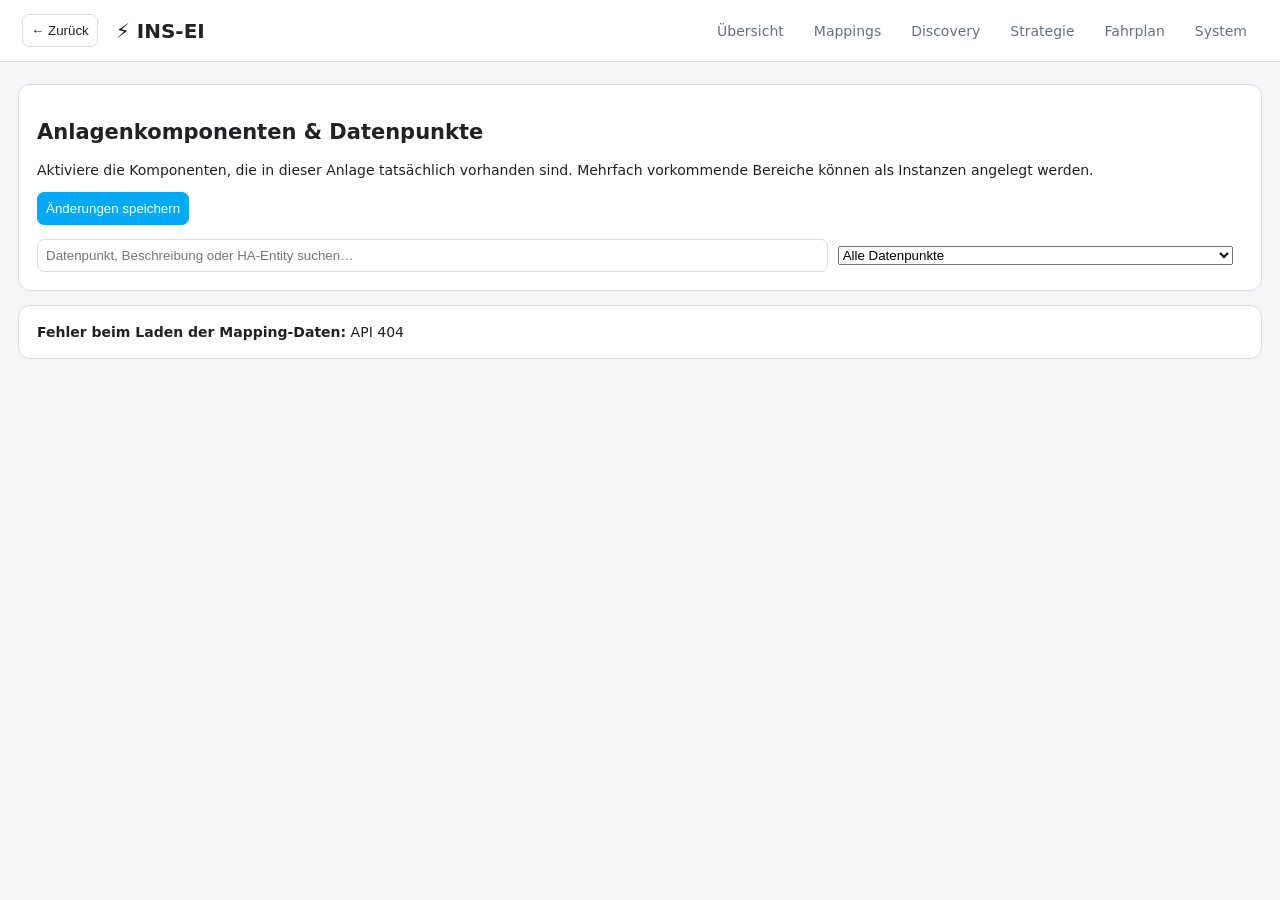
==== commit 08806790: "Safety UI: preview all registered actuators with friendly names" ====
--- a/ins_ei_addon/web/index.html
+++ b/ins_ei_addon/web/index.html
@@ -1,6 +1,6 @@
 <!doctype html><html lang="de"><head><meta charset="utf-8"><meta name="viewport" content="width=device-width"><title>INS-EI</title><style>
 :root{color-scheme:light dark;--bg:#f4f6f8;--card:#fff;--text:#202124;--muted:#667085;--border:#d9dee5;--accent:#03a9f4}@media(prefers-color-scheme:dark){:root{--bg:#111418;--card:#1c2127;--text:#e8eaed;--muted:#aab2bd;--border:#343b44}}*{box-sizing:border-box}body{margin:0;background:var(--bg);color:var(--text);font:14px system-ui}header{background:var(--card);border-bottom:1px solid var(--border);padding:14px 22px;display:flex;align-items:center;gap:18px;position:sticky;top:0;z-index:3}header b{font-size:20px}nav{margin-left:auto;display:flex;gap:8px}.tab{padding:7px 11px;color:var(--muted)}main{max-width:1400px;margin:22px auto;padding:0 18px}.card,.group{background:var(--card);border:1px solid var(--border);border-radius:12px;margin-bottom:14px}.card{padding:18px}.head{padding:14px 16px;display:flex;gap:14px;align-items:center;border-bottom:1px solid var(--border)}.headtext{flex:1}.title{font-size:17px;font-weight:700}.componentdesc,.description,.meta{color:var(--muted)}.componentdesc{margin-top:3px}.points{padding:0 16px}.point{display:grid;grid-template-columns:minmax(220px,1.2fr) minmax(260px,2fr) auto;gap:12px;align-items:center;padding:10px 0;border-bottom:1px solid var(--border)}.name{font-weight:600}.description{font-size:13px;margin:3px 0}.meta{font-size:12px}.mapped{color:#2e7d32}.empty{color:var(--muted)}table th,table td{padding:9px 8px;border-bottom:1px solid var(--border);text-align:right;white-space:nowrap}table th:first-child,table td:first-child,table th:last-child,table td:last-child{text-align:left}table th{color:var(--muted);font-size:12px;position:sticky;top:0;background:var(--card)}button,input{padding:8px;border:1px solid var(--border);border-radius:7px;background:var(--card);color:var(--text)}button{cursor:pointer}.primary{background:var(--accent);color:white;border-color:var(--accent)}.toggle{display:flex;align-items:center;gap:7px;white-space:nowrap}.instance{padding:10px 16px;background:color-mix(in srgb,var(--accent) 5%,transparent);border-bottom:1px solid var(--border)}dialog{width:min(900px,92vw);max-height:80vh;border:1px solid var(--border);border-radius:12px;background:var(--card);color:var(--text)}.entity{padding:9px;border-bottom:1px solid var(--border);cursor:pointer}#entitySearch{width:100%}.mapping-tools{display:grid;grid-template-columns:2fr 1fr auto;gap:10px;align-items:center;margin-top:14px}.mapping-tools input,.mapping-tools select{width:100%}.theme{margin:18px 0}.theme-header{display:flex;align-items:center;gap:8px;cursor:pointer;padding:4px}.theme-title{font-size:19px;font-weight:700}.theme-desc{color:var(--muted);font-size:13px;margin:0 4px 10px}.collapse{font-size:15px;width:22px}.head{cursor:pointer}.head .toggle,.head button,.head select{cursor:auto}.count{color:var(--muted);white-space:nowrap}@media(max-width:800px){.mapping-tools{grid-template-columns:1fr}.point{grid-template-columns:1fr}}
- .direct-entry{display:grid;grid-template-columns:1fr auto;gap:8px;margin-top:5px}.direct-entry input{width:100%}</style></head><body><header><button onclick="history.back()">← Zurück</button><b>⚡ INS-EI</b><nav><span class="tab">Übersicht</span><span class="tab" onclick="showMappings()" style="cursor:pointer">Mappings</span><span class="tab">Discovery</span><span class="tab" onclick="showStrategy()" style="cursor:pointer">Strategie</span><span class="tab" onclick="showPlan()" style="cursor:pointer">Fahrplan</span><span class="tab" onclick="showSystem()" style="cursor:pointer">System</span></nav></header><main><div id="mappingView"><section class="card"><h2>Anlagenkomponenten & Datenpunkte</h2><p>Aktiviere die Komponenten, die in dieser Anlage tatsächlich vorhanden sind. Mehrfach vorkommende Bereiche können als Instanzen angelegt werden.</p><button class="primary" onclick="saveAll()">Änderungen speichern</button> <span id="msg"></span><div class="mapping-tools"><input id="mapSearch" placeholder="Datenpunkt, Beschreibung oder HA-Entity suchen…"><select id="mapFilter"><option value="ALL">Alle Datenpunkte</option><option value="MAPPED">Nur zugeordnet</option><option value="UNMAPPED">Nur nicht zugeordnet</option></select><span id="mapCount" class="count"></span></div></section><div id="groups"></div></div><section id="strategyPanel" class="card" hidden><h2>Strategie & Prioritäten</h2><p>INS-EI wählt den Betriebszustand automatisch. Der Kunde beeinflusst die Ziele der einzelnen Profile; technische Schutzgrenzen bleiben immer vorrangig.</p><div class="group"><div class="head"><div class="headtext"><div class="title">Automatischer Betriebszustand</div><div class="componentdesc">Aktuell vorbereitet: automatische Erkennung aus Heizbedarf, Außentemperatur und thermischem Anlagenzustand. Bis genügend Signale vorhanden sind, bleibt der Status Übergangszeit.</div></div><b id="activeProfile">Übergangszeit</b></div><div class="points"><div class="description" id="profileReason">Automatische Profilbewertung wird aufgebaut.</div></div></div><h3>Einspeisestrategie</h3><p class="description">Legt fest, ob INS-EI nur den Eigenverbrauch maximiert oder Einspeisepreise aktiv in die Optimierung einbezieht.</p><label>Modus <select id="exportStrategy"><option value="SELF_CONSUMPTION">Eigenverbrauch maximieren</option><option value="FIXED_EXPORT">Fixer Einspeisetarif</option><option value="DYNAMIC_EXPORT">Dynamischer Einspeisetarif</option></select></label><p class="description">Bei Eigenverbrauch wird die Batterie nicht gezielt ins Netz entladen. Nicht nutzbarer PV-Überschuss wird weiterhin normal eingespeist.</p><h3>Profileinstellungen</h3><p class="description">Jedes Profil besitzt eigene Prioritäten. Klicke auf ein Profil, um seine Einstellungen zu öffnen.</p><div id="profileCards"></div><h3>Mindestanforderungen</h3><p class="description">Diese Anforderungen gelten unabhängig vom Betriebsprofil und werden nicht durch wirtschaftliche Prioritäten aufgehoben.</p><label>WW-Ladegrenze <input id="dhwMin" type="number" step="1"> °C</label> <label style="margin-left:16px">WW-Sicherheitsminimum <input id="dhwEmergency" type="number" step="1"> °C</label><p class="description">Unter der Ladegrenze wird Warmwasser angefordert (z. B. heat_once). Erst unter dem Sicherheitsminimum bekommt der Wärmeerzeuger unabhängig von der Optimierung zwingend Vorrang.</p><p><button class="primary" onclick="saveStrategy()">Strategie speichern</button> <span id="strategyMsg"></span></p></section><section id="planPanel" class="card" hidden><h2>Fahrplan</h2><p class="description">Read-only Tagesfahrplan aus Forecast, Marktpreisen, Batterie und Thermal Shadow.</p><div id="planSummary"></div><div id="planThermal"></div><h3>Energie & Batterie</h3><div id="energyChart"></div><h3>Einspeisepreis</h3><div id="priceChart"></div><details style="margin-top:18px"><summary style="cursor:pointer;font-weight:700">Details / Stundenwerte</summary><div style="overflow:auto;margin-top:10px"><table id="planTable" style="width:100%;border-collapse:collapse"></table></div></details></section><section id="systemPanel" class="card" hidden><h2>System & Serveranbindung</h2><div class="group"><div class="head"><div class="headtext"><div class="title">INS Cloud / MQTT</div><div class="componentdesc">Sichere Live-Verbindung zur INS-EI Servicezentrale. Zugangsdaten bleiben lokal auf dieser Installation.</div></div><b id="mqttState">–</b></div><div class="points"><label><input id="mqttEnabled" type="checkbox"> MQTT aktiv</label><p><label>Broker <input id="mqttHost" placeholder="mqtt.ins-enertech.net"></label> <label>Port <input id="mqttPort" type="number" value="8883"></label></p><p><label>Benutzer <input id="mqttUsername"></label></p><p><label>Passwort <input id="mqttPassword" type="password" autocomplete="new-password" placeholder="••••••••"></label></p><p class="meta" id="mqttMeta">TLS aktiv · Status wird geladen …</p><p><button class="primary" onclick="saveMqtt()">MQTT speichern</button> <span id="mqttMsg"></span></p></div></div><div class="group"><div class="head"><div class="headtext"><div class="title">Geräte-Plugins</div><div class="componentdesc">Direkte Hersteller-Schnittstellen. Home-Assistant-Mappings bleiben parallel möglich.</div></div></div><div class="points"><h3>ÖkoFEN</h3><label><input id="oekofenEnabled" type="checkbox"> Plugin aktiv</label><p><label>IP / Host <input id="oekofenHost" placeholder="192.168.1.50"></label> <label>Port <input id="oekofenPort" type="number" value="4321"></label></p><p><label>JSON-Passwort <input id="oekofenPassword" type="password"></label></p><p><label><input id="oekofenThermalAssist" type="checkbox"> Assisted Thermal V1 aktiv</label></p><p class="meta">Erlaubt INS-EI ausschließlich pe1.mode (Kessel Aus/Auto) und ww1.heat_once (WW-Einmalladung). Manuell ausgeschaltete Kessel werden nicht automatisch eingeschaltet.</p><h3>SHRDZM Smartmeter</h3><label><input id="shrdzmEnabled" type="checkbox"> Plugin aktiv</label><p><label>IP / Host <input id="shrdzmHost" placeholder="192.168.178.169"></label> <label>Modbus-Port <input id="shrdzmPort" type="number" value="502"></label> <label>Unit-ID <input id="shrdzmUnit" type="number" value="1"></label></p><p class="meta">Read-only Modbus TCP. Keine HTTP-Zugangsdaten erforderlich. Registerprofil wird separat hinterlegt.</p><h3>my-PV</h3><label><input id="mypvEnabled" type="checkbox"> Plugin aktiv</label><p><label>IP / Host <input id="mypvHost" placeholder="192.168.1.60"></label> <label>Modbus-Port <input id="mypvPort" type="number" value="502"></label> <label>Unit-ID <input id="mypvUnit" type="number" value="1"></label></p><label><input id="mypvHttp" type="checkbox" checked> HTTP /data.jsn verwenden</label><h3>Victron VRM</h3><label><input id="vrmEnabled" type="checkbox"> Plugin aktiv</label><p><label>Installation-ID <input id="vrmInstallation" placeholder="128588"></label></p><p><label>Authorization <input id="vrmAuthorization" type="password" placeholder="Token …" style="width:min(650px,100%)"></label></p><p class="meta">Read-only Geräteplugin. Liefert Prognosedaten normalisiert an FORECAST; der Optimierer kennt keine Victron-spezifischen Datenstrukturen.</p><p><button class="primary" onclick="savePlugins()">Plugin-Konfiguration speichern</button> <span id="pluginMsg"></span></p></div></div><p class="description">Verbindet diese lokale INS-EI-Installation mit dem zentralen INS-Service. Die lokale Optimierung läuft auch bei Serverausfall weiter.</p><label>Server<br><input id="serverUrl" style="width:min(650px,100%)"></label><p><label>Installation-ID<br><input id="serverInstallation"></label></p><p><label>Sendeintervall<br><input id="serverInterval" type="number" min="10"> Sekunden</label></p><p><label><input id="serverEnabled" type="checkbox"> Telemetrie aktivieren</label></p><div class="group"><div class="head"><div class="headtext"><div class="title">Verbindungsstatus</div><div class="componentdesc" id="serverStatus">Noch keine Übertragung.</div></div></div></div><button class="primary" onclick="saveServer()">Serveranbindung speichern</button> <span id="serverMsg"></span></section></main><dialog id="picker"><h3 id="pickerTitle"></h3><label>Entity-ID direkt eingeben<br><div class="direct-entry"><input id="entityManual" placeholder="sensor.beispiel_entity"><button class="primary" onclick="chooseManual()">Übernehmen</button></div></label><p class="meta">Alternativ aus den von Home Assistant gelieferten Entities wählen:</p><input id="entitySearch" placeholder="Home Assistant Sensor suchen…"><div id="entityList"></div><button onclick="picker.close()">Abbrechen</button></dialog><script>
+ .direct-entry{display:grid;grid-template-columns:1fr auto;gap:8px;margin-top:5px}.direct-entry input{width:100%}</style></head><body><header><button onclick="history.back()">← Zurück</button><b>⚡ INS-EI</b><nav><span class="tab">Übersicht</span><span class="tab" onclick="showMappings()" style="cursor:pointer">Mappings</span><span class="tab">Discovery</span><span class="tab" onclick="showStrategy()" style="cursor:pointer">Strategie</span><span class="tab" onclick="showPlan()" style="cursor:pointer">Fahrplan</span><span class="tab" onclick="showSystem()" style="cursor:pointer">System</span></nav></header><main><div id="mappingView"><section class="card"><h2>Anlagenkomponenten & Datenpunkte</h2><p>Aktiviere die Komponenten, die in dieser Anlage tatsächlich vorhanden sind. Mehrfach vorkommende Bereiche können als Instanzen angelegt werden.</p><button class="primary" onclick="saveAll()">Änderungen speichern</button> <span id="msg"></span><div class="mapping-tools"><input id="mapSearch" placeholder="Datenpunkt, Beschreibung oder HA-Entity suchen…"><select id="mapFilter"><option value="ALL">Alle Datenpunkte</option><option value="MAPPED">Nur zugeordnet</option><option value="UNMAPPED">Nur nicht zugeordnet</option></select><span id="mapCount" class="count"></span></div></section><div id="groups"></div></div><section id="strategyPanel" class="card" hidden><h2>Strategie & Prioritäten</h2><p>INS-EI wählt den Betriebszustand automatisch. Der Kunde beeinflusst die Ziele der einzelnen Profile; technische Schutzgrenzen bleiben immer vorrangig.</p><div class="group"><div class="head"><div class="headtext"><div class="title">Automatischer Betriebszustand</div><div class="componentdesc">Aktuell vorbereitet: automatische Erkennung aus Heizbedarf, Außentemperatur und thermischem Anlagenzustand. Bis genügend Signale vorhanden sind, bleibt der Status Übergangszeit.</div></div><b id="activeProfile">Übergangszeit</b></div><div class="points"><div class="description" id="profileReason">Automatische Profilbewertung wird aufgebaut.</div></div></div><h3>Einspeisestrategie</h3><p class="description">Legt fest, ob INS-EI nur den Eigenverbrauch maximiert oder Einspeisepreise aktiv in die Optimierung einbezieht.</p><label>Modus <select id="exportStrategy"><option value="SELF_CONSUMPTION">Eigenverbrauch maximieren</option><option value="FIXED_EXPORT">Fixer Einspeisetarif</option><option value="DYNAMIC_EXPORT">Dynamischer Einspeisetarif</option></select></label><p class="description">Bei Eigenverbrauch wird die Batterie nicht gezielt ins Netz entladen. Nicht nutzbarer PV-Überschuss wird weiterhin normal eingespeist.</p><h3>Profileinstellungen</h3><p class="description">Jedes Profil besitzt eigene Prioritäten. Klicke auf ein Profil, um seine Einstellungen zu öffnen.</p><div id="profileCards"></div><h3>Mindestanforderungen</h3><p class="description">Diese Anforderungen gelten unabhängig vom Betriebsprofil und werden nicht durch wirtschaftliche Prioritäten aufgehoben.</p><label>WW-Ladegrenze <input id="dhwMin" type="number" step="1"> °C</label> <label style="margin-left:16px">WW-Sicherheitsminimum <input id="dhwEmergency" type="number" step="1"> °C</label><p class="description">Unter der Ladegrenze wird Warmwasser angefordert (z. B. heat_once). Erst unter dem Sicherheitsminimum bekommt der Wärmeerzeuger unabhängig von der Optimierung zwingend Vorrang.</p><p><button class="primary" onclick="saveStrategy()">Strategie speichern</button> <span id="strategyMsg"></span></p></section><section id="planPanel" class="card" hidden><h2>Fahrplan</h2><p class="description">Read-only Tagesfahrplan aus Forecast, Marktpreisen, Batterie und Thermal Shadow.</p><div id="planSummary"></div><div id="planThermal"></div><h3>Energie & Batterie</h3><div id="energyChart"></div><h3>Einspeisepreis</h3><div id="priceChart"></div><details style="margin-top:18px"><summary style="cursor:pointer;font-weight:700">Details / Stundenwerte</summary><div style="overflow:auto;margin-top:10px"><table id="planTable" style="width:100%;border-collapse:collapse"></table></div></details></section><section id="systemPanel" class="card" hidden><h2>System & Serveranbindung</h2><div class="group"><div class="head"><div class="headtext"><div class="title">Steuerung & Sicherheit</div><div class="componentdesc">Aktive INS-EI-Schaltungen sind nur für Aktoren mit bewusst erfasster Ausgangs-Baseline erlaubt.</div></div><b id="controlState">–</b></div><div class="points"><div id="baselineState" class="meta">Lade Baseline …</div><p><button class="primary" onclick="captureBaseline()">Ausgangswerte als Baseline übernehmen</button> <span id="baselineMsg"></span></p><p class="meta">Die Baseline wird im Normalbetrieb niemals automatisch überschrieben. Neu erfassen nur nach bewusster Anlagenänderung.</p></div></div><div class="group"><div class="head"><div class="headtext"><div class="title">INS Cloud / MQTT</div><div class="componentdesc">Sichere Live-Verbindung zur INS-EI Servicezentrale. Zugangsdaten bleiben lokal auf dieser Installation.</div></div><b id="mqttState">–</b></div><div class="points"><label><input id="mqttEnabled" type="checkbox"> MQTT aktiv</label><p><label>Broker <input id="mqttHost" placeholder="mqtt.ins-enertech.net"></label> <label>Port <input id="mqttPort" type="number" value="8883"></label></p><p><label>Benutzer <input id="mqttUsername"></label></p><p><label>Passwort <input id="mqttPassword" type="password" autocomplete="new-password" placeholder="••••••••"></label></p><p class="meta" id="mqttMeta">TLS aktiv · Status wird geladen …</p><p><button class="primary" onclick="saveMqtt()">MQTT speichern</button> <span id="mqttMsg"></span></p></div></div><div class="group"><div class="head"><div class="headtext"><div class="title">Geräte-Plugins</div><div class="componentdesc">Direkte Hersteller-Schnittstellen. Home-Assistant-Mappings bleiben parallel möglich.</div></div></div><div class="points"><h3>ÖkoFEN</h3><label><input id="oekofenEnabled" type="checkbox"> Plugin aktiv</label><p><label>IP / Host <input id="oekofenHost" placeholder="192.168.1.50"></label> <label>Port <input id="oekofenPort" type="number" value="4321"></label></p><p><label>JSON-Passwort <input id="oekofenPassword" type="password"></label></p><p><label><input id="oekofenThermalAssist" type="checkbox"> Assisted Thermal V1 aktiv</label></p><p class="meta">Erlaubt INS-EI ausschließlich pe1.mode (Kessel Aus/Auto) und ww1.heat_once (WW-Einmalladung). Manuell ausgeschaltete Kessel werden nicht automatisch eingeschaltet.</p><h3>SHRDZM Smartmeter</h3><label><input id="shrdzmEnabled" type="checkbox"> Plugin aktiv</label><p><label>IP / Host <input id="shrdzmHost" placeholder="192.168.178.169"></label> <label>Modbus-Port <input id="shrdzmPort" type="number" value="502"></label> <label>Unit-ID <input id="shrdzmUnit" type="number" value="1"></label></p><p class="meta">Read-only Modbus TCP. Keine HTTP-Zugangsdaten erforderlich. Registerprofil wird separat hinterlegt.</p><h3>my-PV</h3><label><input id="mypvEnabled" type="checkbox"> Plugin aktiv</label><p><label>IP / Host <input id="mypvHost" placeholder="192.168.1.60"></label> <label>Modbus-Port <input id="mypvPort" type="number" value="502"></label> <label>Unit-ID <input id="mypvUnit" type="number" value="1"></label></p><label><input id="mypvHttp" type="checkbox" checked> HTTP /data.jsn verwenden</label><h3>Victron VRM</h3><label><input id="vrmEnabled" type="checkbox"> Plugin aktiv</label><p><label>Installation-ID <input id="vrmInstallation" placeholder="128588"></label></p><p><label>Authorization <input id="vrmAuthorization" type="password" placeholder="Token …" style="width:min(650px,100%)"></label></p><p class="meta">Read-only Geräteplugin. Liefert Prognosedaten normalisiert an FORECAST; der Optimierer kennt keine Victron-spezifischen Datenstrukturen.</p><p><button class="primary" onclick="savePlugins()">Plugin-Konfiguration speichern</button> <span id="pluginMsg"></span></p></div></div><p class="description">Verbindet diese lokale INS-EI-Installation mit dem zentralen INS-Service. Die lokale Optimierung läuft auch bei Serverausfall weiter.</p><label>Server<br><input id="serverUrl" style="width:min(650px,100%)"></label><p><label>Installation-ID<br><input id="serverInstallation"></label></p><p><label>Sendeintervall<br><input id="serverInterval" type="number" min="10"> Sekunden</label></p><p><label><input id="serverEnabled" type="checkbox"> Telemetrie aktivieren</label></p><div class="group"><div class="head"><div class="headtext"><div class="title">Verbindungsstatus</div><div class="componentdesc" id="serverStatus">Noch keine Übertragung.</div></div></div></div><button class="primary" onclick="saveServer()">Serveranbindung speichern</button> <span id="serverMsg"></span></section></main><dialog id="picker"><h3 id="pickerTitle"></h3><label>Entity-ID direkt eingeben<br><div class="direct-entry"><input id="entityManual" placeholder="sensor.beispiel_entity"><button class="primary" onclick="chooseManual()">Übernehmen</button></div></label><p class="meta">Alternativ aus den von Home Assistant gelieferten Entities wählen:</p><input id="entitySearch" placeholder="Home Assistant Sensor suchen…"><div id="entityList"></div><button onclick="picker.close()">Abbrechen</button></dialog><script>
 let catalog={},mappings=[],entities=[],cfg={},market={},strategy={},server={},plugins={},target=null;
 const defaultCollapsed={'theme:STROM':true,'theme:WAERME':true,'theme:UMGEBUNG':true,'theme:MARKT':true,'theme:NUTZUNG':true};
 let storedCollapsed=JSON.parse(localStorage.getItem('ins_ei_collapsed')||'{}');
@@ -80,7 +80,7 @@
 function socSvg(rows){let W=1100,H=150,L=48,R=30,T=28,B=34,w=W-L-R,h=H-T-B,x=i=>L+(i/(Math.max(1,rows.length-1)))*w,y=v=>T+h-(v/100)*h,soc=rows.map((r,i)=>x(i)+','+y(+r.soc_after_percent||0)).join(' '),ticks=rows.map((r,i)=>i%2?'':'<text x="'+x(i)+'" y="'+(H-8)+'" text-anchor="middle" font-size="10" fill="currentColor">'+new Date(r.time).toLocaleTimeString('de-AT',{hour:'2-digit'})+'</text>').join('');return '<svg viewBox="0 0 '+W+' '+H+'" style="width:100%;height:auto;background:var(--card);border:1px solid var(--border);border-radius:12px"><text x="55" y="18" font-size="12">Batterie-SOC (%)</text><line x1="'+L+'" y1="'+(T+h)+'" x2="'+(W-R)+'" y2="'+(T+h)+'" stroke="currentColor" opacity=".25"/><line x1="'+L+'" y1="'+y(100)+'" x2="'+(W-R)+'" y2="'+y(100)+'" stroke="currentColor" opacity=".12"/>'+ticks+'<polyline points="'+soc+'" fill="none" stroke="#b388ff" stroke-width="3"/></svg>'}
 function priceSvg(rows){let W=1100,H=190,L=48,R=20,T=18,B=38,w=W-L-R,h=H-T-B,max=Math.max(1,...rows.map(x=>+x.sell_ct_kwh||0));let bw=w/rows.length*.68;let bars=rows.map((r,i)=>{let v=+r.sell_ct_kwh||0,x=L+(i+.5)*w/rows.length-bw/2,bh=v/max*h,y=T+h-bh;return '<rect x="'+x+'" y="'+y+'" width="'+bw+'" height="'+bh+'" rx="3" fill="#2a9d8f"/><text x="'+(x+bw/2)+'" y="'+(H-10)+'" text-anchor="middle" font-size="10" fill="currentColor">'+new Date(r.time).toLocaleTimeString('de-AT',{hour:'2-digit'})+'</text>'}).join('');return '<svg viewBox="0 0 '+W+' '+H+'" style="width:100%;height:auto;background:var(--card);border:1px solid var(--border);border-radius:12px"><line x1="'+L+'" y1="'+(T+h)+'" x2="'+(W-R)+'" y2="'+(T+h)+'" stroke="currentColor" opacity=".25"/>'+bars+'<text x="'+L+'" y="14" font-size="12">Einspeisepreis ct/kWh · Maximum '+max.toFixed(2)+'</text></svg>'}
 function num(v){return v==null?'—':Number(v).toFixed(2)}
-async function showSystem(){e('planPanel').hidden=true;hideViews();e('systemPanel').hidden=false;await loadMqtt();server=await (await fetch('api/server')).json();let st=await (await fetch('api/telemetry-status')).json();e('serverUrl').value=server.url||'https://ins-ei.ins-enertech.net';e('serverInstallation').value=server.installation_id||'pilot-local';e('serverInterval').value=server.interval_seconds||30;e('serverEnabled').checked=!!server.enabled;e('serverStatus').textContent=st.connected?'Verbunden · letzter Versand '+(st.last_success||'')+' · '+(st.points||0)+' Datenpunkte':'Nicht verbunden'+(st.last_error?' · '+st.last_error:'');window.scrollTo({top:0,behavior:'smooth'})}
+async function showSystem(){e('planPanel').hidden=true;hideViews();e('systemPanel').hidden=false;await Promise.all([loadMqtt(),loadControlSafety()]);server=await (await fetch('api/server')).json();let st=await (await fetch('api/telemetry-status')).json();e('serverUrl').value=server.url||'https://ins-ei.ins-enertech.net';e('serverInstallation').value=server.installation_id||'pilot-local';e('serverInterval').value=server.interval_seconds||30;e('serverEnabled').checked=!!server.enabled;e('serverStatus').textContent=st.connected?'Verbunden · letzter Versand '+(st.last_success||'')+' · '+(st.points||0)+' Datenpunkte':'Nicht verbunden'+(st.last_error?' · '+st.last_error:'');window.scrollTo({top:0,behavior:'smooth'})}
 async function saveServer(){server={url:e('serverUrl').value.trim(),installation_id:e('serverInstallation').value.trim(),interval_seconds:Number(e('serverInterval').value),enabled:e('serverEnabled').checked};let x=await fetch('api/server',{method:'POST',headers:{'Content-Type':'application/json'},body:JSON.stringify(server)});e('serverMsg').textContent=x.ok?'Gespeichert – INS-EI neu starten, um die Verbindung zu aktivieren.':'Fehler beim Speichern'}
 function profileLabel(p){return p==='HEATING'?'Heizbetrieb':p==='SUMMER'?'Sommerbetrieb':'Übergangszeit'}
 function priorityRows(profile){const rows=[['thermal_storage','Wärme & thermischer Speicher','PV für Heizung und Warmwasser nutzen und fossile bzw. biogene Brennstoffe vermeiden.'],['battery_economics','Batteriewirtschaftlichkeit','Batterieenergie für wirtschaftlich bessere Zeitfenster reservieren.'],['export','Einspeisung / Verkauf','Energie bei attraktiven Einspeisepreisen verkaufen.'],['ev','E-Mobilität','Verfügbare Energie für Wallbox und Fahrzeug priorisieren.']];return rows.map(x=>'<div style="margin:16px"><div class="name">'+x[1]+'</div><div class="description">'+x[2]+'</div><input type="range" min="0" max="100" value="'+(profile[x[0]]??50)+'" oninput="profileValue(this,\''+x[0]+'\')"><span style="margin-left:10px">'+(profile[x[0]]??50)+'</span></div>').join('')}
@@ -135,4 +135,7 @@
 
 async function loadMqtt(){try{const [c,s]=await Promise.all([fetch("api/mqtt").then(r=>r.json()),fetch("api/mqtt-status").then(r=>r.json())]);mqttEnabled.checked=!!c.enabled;mqttHost.value=c.host||"mqtt.ins-enertech.net";mqttPort.value=c.port||8883;mqttUsername.value=c.username||"";mqttPassword.value="";mqttPassword.placeholder=c.password?"Passwort gespeichert":"MQTT-Passwort";mqttState.textContent=s.connected?"● Verbunden":"● Nicht verbunden";mqttState.style.color=s.connected?"#65d88a":"#e7a85e";mqttMeta.textContent="TLS aktiv · "+(s.connected?("Broker bestätigt · "+(s.host||c.host||"")):"keine aktive Broker-Verbindung")}catch(e){mqttState.textContent="Status nicht verfügbar"}}
 async function saveMqtt(){const body={enabled:mqttEnabled.checked,host:mqttHost.value.trim(),port:Number(mqttPort.value||8883),username:mqttUsername.value.trim(),password:mqttPassword.value||"********"};const r=await fetch("api/mqtt",{method:"POST",headers:{"Content-Type":"application/json"},body:JSON.stringify(body)});mqttMsg.textContent=r.ok?"Gespeichert · INS-EI neu starten":"Fehler beim Speichern";if(r.ok){mqttPassword.value="";setTimeout(loadMqtt,500)}}
+
+async function loadControlSafety(){try{const d=await fetch("api/control").then(r=>r.json()),c=d.control||{},a=d.actuators||{},base=a.baseline||{},owned=a.owned||{};controlState.textContent=c.emergency_stop?"NOT-AUS":(c.enabled===false?"DEAKTIVIERT":"AKTIV");const names={"oekofen.pe1.mode":"ÖkoFEN Kessel Betriebsart","oekofen.ww1.heat_once":"ÖkoFEN WW Einmalladung"},preview=d.preview||{};baselineState.innerHTML="<b>Aktuelle Ausgangswerte:</b> "+(Object.keys(preview).length?Object.entries(preview).map(([k,v])=>(names[k]||k)+" = "+v).join(" · "):"noch nicht verfügbar")+"<br><b>Gespeicherte Baseline:</b> "+(Object.keys(base).length?Object.entries(base).map(([k,v])=>(names[k]||k)+" = "+v.value).join(" · "):"noch nicht erfasst")+"<br><b>INS-EI Ownership:</b> "+(Object.keys(owned).length?Object.keys(owned).map(k=>names[k]||k).join(", "):"keine") }catch(e){baselineState.textContent="Sicherheitsstatus konnte nicht geladen werden"}}
+async function captureBaseline(){if(!confirm("Aktuelle Ausgangswerte wirklich als feste INS-EI-Baseline übernehmen?"))return;const r=await fetch("api/control/baseline",{method:"POST",headers:{"Content-Type":"application/json"},body:"{}"}),d=await r.json();baselineMsg.textContent=r.ok?"Baseline gespeichert":("Nicht möglich: "+(d.error||r.status));await loadControlSafety()}
 </script></body></html>
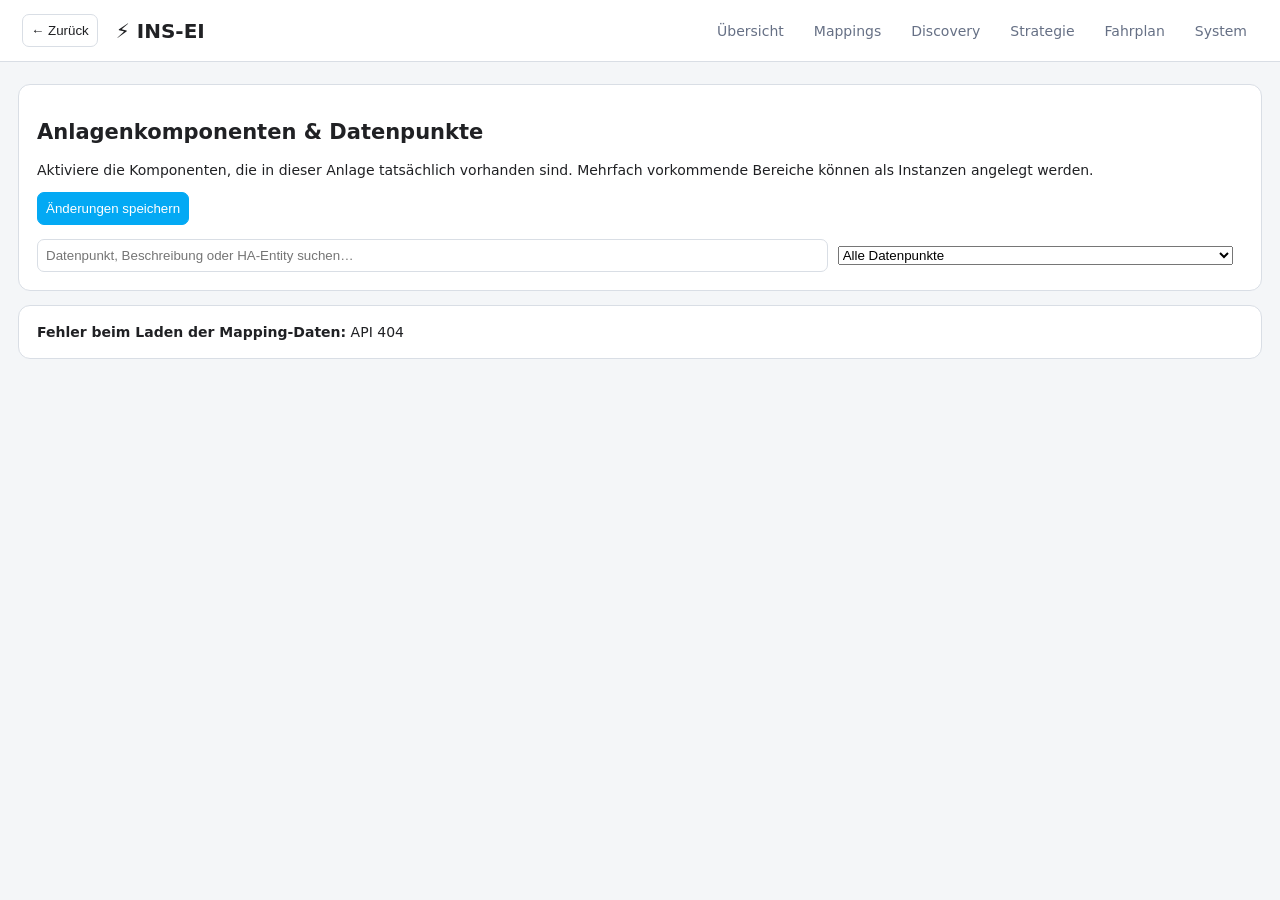
==== commit 0f743206: "Safety UI: show commissioning restore progress" ====
--- a/ins_ei_addon/web/index.html
+++ b/ins_ei_addon/web/index.html
@@ -1,6 +1,6 @@
 <!doctype html><html lang="de"><head><meta charset="utf-8"><meta name="viewport" content="width=device-width"><title>INS-EI</title><style>
 :root{color-scheme:light dark;--bg:#f4f6f8;--card:#fff;--text:#202124;--muted:#667085;--border:#d9dee5;--accent:#03a9f4}@media(prefers-color-scheme:dark){:root{--bg:#111418;--card:#1c2127;--text:#e8eaed;--muted:#aab2bd;--border:#343b44}}*{box-sizing:border-box}body{margin:0;background:var(--bg);color:var(--text);font:14px system-ui}header{background:var(--card);border-bottom:1px solid var(--border);padding:14px 22px;display:flex;align-items:center;gap:18px;position:sticky;top:0;z-index:3}header b{font-size:20px}nav{margin-left:auto;display:flex;gap:8px}.tab{padding:7px 11px;color:var(--muted)}main{max-width:1400px;margin:22px auto;padding:0 18px}.card,.group{background:var(--card);border:1px solid var(--border);border-radius:12px;margin-bottom:14px}.card{padding:18px}.head{padding:14px 16px;display:flex;gap:14px;align-items:center;border-bottom:1px solid var(--border)}.headtext{flex:1}.title{font-size:17px;font-weight:700}.componentdesc,.description,.meta{color:var(--muted)}.componentdesc{margin-top:3px}.points{padding:0 16px}.point{display:grid;grid-template-columns:minmax(220px,1.2fr) minmax(260px,2fr) auto;gap:12px;align-items:center;padding:10px 0;border-bottom:1px solid var(--border)}.name{font-weight:600}.description{font-size:13px;margin:3px 0}.meta{font-size:12px}.mapped{color:#2e7d32}.empty{color:var(--muted)}table th,table td{padding:9px 8px;border-bottom:1px solid var(--border);text-align:right;white-space:nowrap}table th:first-child,table td:first-child,table th:last-child,table td:last-child{text-align:left}table th{color:var(--muted);font-size:12px;position:sticky;top:0;background:var(--card)}button,input{padding:8px;border:1px solid var(--border);border-radius:7px;background:var(--card);color:var(--text)}button{cursor:pointer}.primary{background:var(--accent);color:white;border-color:var(--accent)}.toggle{display:flex;align-items:center;gap:7px;white-space:nowrap}.instance{padding:10px 16px;background:color-mix(in srgb,var(--accent) 5%,transparent);border-bottom:1px solid var(--border)}dialog{width:min(900px,92vw);max-height:80vh;border:1px solid var(--border);border-radius:12px;background:var(--card);color:var(--text)}.entity{padding:9px;border-bottom:1px solid var(--border);cursor:pointer}#entitySearch{width:100%}.mapping-tools{display:grid;grid-template-columns:2fr 1fr auto;gap:10px;align-items:center;margin-top:14px}.mapping-tools input,.mapping-tools select{width:100%}.theme{margin:18px 0}.theme-header{display:flex;align-items:center;gap:8px;cursor:pointer;padding:4px}.theme-title{font-size:19px;font-weight:700}.theme-desc{color:var(--muted);font-size:13px;margin:0 4px 10px}.collapse{font-size:15px;width:22px}.head{cursor:pointer}.head .toggle,.head button,.head select{cursor:auto}.count{color:var(--muted);white-space:nowrap}@media(max-width:800px){.mapping-tools{grid-template-columns:1fr}.point{grid-template-columns:1fr}}
- .direct-entry{display:grid;grid-template-columns:1fr auto;gap:8px;margin-top:5px}.direct-entry input{width:100%}</style></head><body><header><button onclick="history.back()">← Zurück</button><b>⚡ INS-EI</b><nav><span class="tab">Übersicht</span><span class="tab" onclick="showMappings()" style="cursor:pointer">Mappings</span><span class="tab">Discovery</span><span class="tab" onclick="showStrategy()" style="cursor:pointer">Strategie</span><span class="tab" onclick="showPlan()" style="cursor:pointer">Fahrplan</span><span class="tab" onclick="showSystem()" style="cursor:pointer">System</span></nav></header><main><div id="mappingView"><section class="card"><h2>Anlagenkomponenten & Datenpunkte</h2><p>Aktiviere die Komponenten, die in dieser Anlage tatsächlich vorhanden sind. Mehrfach vorkommende Bereiche können als Instanzen angelegt werden.</p><button class="primary" onclick="saveAll()">Änderungen speichern</button> <span id="msg"></span><div class="mapping-tools"><input id="mapSearch" placeholder="Datenpunkt, Beschreibung oder HA-Entity suchen…"><select id="mapFilter"><option value="ALL">Alle Datenpunkte</option><option value="MAPPED">Nur zugeordnet</option><option value="UNMAPPED">Nur nicht zugeordnet</option></select><span id="mapCount" class="count"></span></div></section><div id="groups"></div></div><section id="strategyPanel" class="card" hidden><h2>Strategie & Prioritäten</h2><p>INS-EI wählt den Betriebszustand automatisch. Der Kunde beeinflusst die Ziele der einzelnen Profile; technische Schutzgrenzen bleiben immer vorrangig.</p><div class="group"><div class="head"><div class="headtext"><div class="title">Automatischer Betriebszustand</div><div class="componentdesc">Aktuell vorbereitet: automatische Erkennung aus Heizbedarf, Außentemperatur und thermischem Anlagenzustand. Bis genügend Signale vorhanden sind, bleibt der Status Übergangszeit.</div></div><b id="activeProfile">Übergangszeit</b></div><div class="points"><div class="description" id="profileReason">Automatische Profilbewertung wird aufgebaut.</div></div></div><h3>Einspeisestrategie</h3><p class="description">Legt fest, ob INS-EI nur den Eigenverbrauch maximiert oder Einspeisepreise aktiv in die Optimierung einbezieht.</p><label>Modus <select id="exportStrategy"><option value="SELF_CONSUMPTION">Eigenverbrauch maximieren</option><option value="FIXED_EXPORT">Fixer Einspeisetarif</option><option value="DYNAMIC_EXPORT">Dynamischer Einspeisetarif</option></select></label><p class="description">Bei Eigenverbrauch wird die Batterie nicht gezielt ins Netz entladen. Nicht nutzbarer PV-Überschuss wird weiterhin normal eingespeist.</p><h3>Profileinstellungen</h3><p class="description">Jedes Profil besitzt eigene Prioritäten. Klicke auf ein Profil, um seine Einstellungen zu öffnen.</p><div id="profileCards"></div><h3>Mindestanforderungen</h3><p class="description">Diese Anforderungen gelten unabhängig vom Betriebsprofil und werden nicht durch wirtschaftliche Prioritäten aufgehoben.</p><label>WW-Ladegrenze <input id="dhwMin" type="number" step="1"> °C</label> <label style="margin-left:16px">WW-Sicherheitsminimum <input id="dhwEmergency" type="number" step="1"> °C</label><p class="description">Unter der Ladegrenze wird Warmwasser angefordert (z. B. heat_once). Erst unter dem Sicherheitsminimum bekommt der Wärmeerzeuger unabhängig von der Optimierung zwingend Vorrang.</p><p><button class="primary" onclick="saveStrategy()">Strategie speichern</button> <span id="strategyMsg"></span></p></section><section id="planPanel" class="card" hidden><h2>Fahrplan</h2><p class="description">Read-only Tagesfahrplan aus Forecast, Marktpreisen, Batterie und Thermal Shadow.</p><div id="planSummary"></div><div id="planThermal"></div><h3>Energie & Batterie</h3><div id="energyChart"></div><h3>Einspeisepreis</h3><div id="priceChart"></div><details style="margin-top:18px"><summary style="cursor:pointer;font-weight:700">Details / Stundenwerte</summary><div style="overflow:auto;margin-top:10px"><table id="planTable" style="width:100%;border-collapse:collapse"></table></div></details></section><section id="systemPanel" class="card" hidden><h2>System & Serveranbindung</h2><div class="group"><div class="head"><div class="headtext"><div class="title">Steuerung & Sicherheit</div><div class="componentdesc">Aktive INS-EI-Schaltungen sind nur für Aktoren mit bewusst erfasster Ausgangs-Baseline erlaubt.</div></div><b id="controlState">–</b></div><div class="points"><div id="baselineState" class="meta">Lade Baseline …</div><p><button class="primary" onclick="captureBaseline()">Ausgangswerte als Baseline übernehmen</button> <span id="baselineMsg"></span></p><p class="meta">Die Baseline wird im Normalbetrieb niemals automatisch überschrieben. Neu erfassen nur nach bewusster Anlagenänderung.</p></div></div><div class="group"><div class="head"><div class="headtext"><div class="title">INS Cloud / MQTT</div><div class="componentdesc">Sichere Live-Verbindung zur INS-EI Servicezentrale. Zugangsdaten bleiben lokal auf dieser Installation.</div></div><b id="mqttState">–</b></div><div class="points"><label><input id="mqttEnabled" type="checkbox"> MQTT aktiv</label><p><label>Broker <input id="mqttHost" placeholder="mqtt.ins-enertech.net"></label> <label>Port <input id="mqttPort" type="number" value="8883"></label></p><p><label>Benutzer <input id="mqttUsername"></label></p><p><label>Passwort <input id="mqttPassword" type="password" autocomplete="new-password" placeholder="••••••••"></label></p><p class="meta" id="mqttMeta">TLS aktiv · Status wird geladen …</p><p><button class="primary" onclick="saveMqtt()">MQTT speichern</button> <span id="mqttMsg"></span></p></div></div><div class="group"><div class="head"><div class="headtext"><div class="title">Geräte-Plugins</div><div class="componentdesc">Direkte Hersteller-Schnittstellen. Home-Assistant-Mappings bleiben parallel möglich.</div></div></div><div class="points"><h3>ÖkoFEN</h3><label><input id="oekofenEnabled" type="checkbox"> Plugin aktiv</label><p><label>IP / Host <input id="oekofenHost" placeholder="192.168.1.50"></label> <label>Port <input id="oekofenPort" type="number" value="4321"></label></p><p><label>JSON-Passwort <input id="oekofenPassword" type="password"></label></p><p><label><input id="oekofenThermalAssist" type="checkbox"> Assisted Thermal V1 aktiv</label></p><p class="meta">Erlaubt INS-EI ausschließlich pe1.mode (Kessel Aus/Auto) und ww1.heat_once (WW-Einmalladung). Manuell ausgeschaltete Kessel werden nicht automatisch eingeschaltet.</p><h3>SHRDZM Smartmeter</h3><label><input id="shrdzmEnabled" type="checkbox"> Plugin aktiv</label><p><label>IP / Host <input id="shrdzmHost" placeholder="192.168.178.169"></label> <label>Modbus-Port <input id="shrdzmPort" type="number" value="502"></label> <label>Unit-ID <input id="shrdzmUnit" type="number" value="1"></label></p><p class="meta">Read-only Modbus TCP. Keine HTTP-Zugangsdaten erforderlich. Registerprofil wird separat hinterlegt.</p><h3>my-PV</h3><label><input id="mypvEnabled" type="checkbox"> Plugin aktiv</label><p><label>IP / Host <input id="mypvHost" placeholder="192.168.1.60"></label> <label>Modbus-Port <input id="mypvPort" type="number" value="502"></label> <label>Unit-ID <input id="mypvUnit" type="number" value="1"></label></p><label><input id="mypvHttp" type="checkbox" checked> HTTP /data.jsn verwenden</label><h3>Victron VRM</h3><label><input id="vrmEnabled" type="checkbox"> Plugin aktiv</label><p><label>Installation-ID <input id="vrmInstallation" placeholder="128588"></label></p><p><label>Authorization <input id="vrmAuthorization" type="password" placeholder="Token …" style="width:min(650px,100%)"></label></p><p class="meta">Read-only Geräteplugin. Liefert Prognosedaten normalisiert an FORECAST; der Optimierer kennt keine Victron-spezifischen Datenstrukturen.</p><p><button class="primary" onclick="savePlugins()">Plugin-Konfiguration speichern</button> <span id="pluginMsg"></span></p></div></div><p class="description">Verbindet diese lokale INS-EI-Installation mit dem zentralen INS-Service. Die lokale Optimierung läuft auch bei Serverausfall weiter.</p><label>Server<br><input id="serverUrl" style="width:min(650px,100%)"></label><p><label>Installation-ID<br><input id="serverInstallation"></label></p><p><label>Sendeintervall<br><input id="serverInterval" type="number" min="10"> Sekunden</label></p><p><label><input id="serverEnabled" type="checkbox"> Telemetrie aktivieren</label></p><div class="group"><div class="head"><div class="headtext"><div class="title">Verbindungsstatus</div><div class="componentdesc" id="serverStatus">Noch keine Übertragung.</div></div></div></div><button class="primary" onclick="saveServer()">Serveranbindung speichern</button> <span id="serverMsg"></span></section></main><dialog id="picker"><h3 id="pickerTitle"></h3><label>Entity-ID direkt eingeben<br><div class="direct-entry"><input id="entityManual" placeholder="sensor.beispiel_entity"><button class="primary" onclick="chooseManual()">Übernehmen</button></div></label><p class="meta">Alternativ aus den von Home Assistant gelieferten Entities wählen:</p><input id="entitySearch" placeholder="Home Assistant Sensor suchen…"><div id="entityList"></div><button onclick="picker.close()">Abbrechen</button></dialog><script>
+ .direct-entry{display:grid;grid-template-columns:1fr auto;gap:8px;margin-top:5px}.direct-entry input{width:100%}</style></head><body><header><button onclick="history.back()">← Zurück</button><b>⚡ INS-EI</b><nav><span class="tab">Übersicht</span><span class="tab" onclick="showMappings()" style="cursor:pointer">Mappings</span><span class="tab">Discovery</span><span class="tab" onclick="showStrategy()" style="cursor:pointer">Strategie</span><span class="tab" onclick="showPlan()" style="cursor:pointer">Fahrplan</span><span class="tab" onclick="showSystem()" style="cursor:pointer">System</span></nav></header><main><div id="mappingView"><section class="card"><h2>Anlagenkomponenten & Datenpunkte</h2><p>Aktiviere die Komponenten, die in dieser Anlage tatsächlich vorhanden sind. Mehrfach vorkommende Bereiche können als Instanzen angelegt werden.</p><button class="primary" onclick="saveAll()">Änderungen speichern</button> <span id="msg"></span><div class="mapping-tools"><input id="mapSearch" placeholder="Datenpunkt, Beschreibung oder HA-Entity suchen…"><select id="mapFilter"><option value="ALL">Alle Datenpunkte</option><option value="MAPPED">Nur zugeordnet</option><option value="UNMAPPED">Nur nicht zugeordnet</option></select><span id="mapCount" class="count"></span></div></section><div id="groups"></div></div><section id="strategyPanel" class="card" hidden><h2>Strategie & Prioritäten</h2><p>INS-EI wählt den Betriebszustand automatisch. Der Kunde beeinflusst die Ziele der einzelnen Profile; technische Schutzgrenzen bleiben immer vorrangig.</p><div class="group"><div class="head"><div class="headtext"><div class="title">Automatischer Betriebszustand</div><div class="componentdesc">Aktuell vorbereitet: automatische Erkennung aus Heizbedarf, Außentemperatur und thermischem Anlagenzustand. Bis genügend Signale vorhanden sind, bleibt der Status Übergangszeit.</div></div><b id="activeProfile">Übergangszeit</b></div><div class="points"><div class="description" id="profileReason">Automatische Profilbewertung wird aufgebaut.</div></div></div><h3>Einspeisestrategie</h3><p class="description">Legt fest, ob INS-EI nur den Eigenverbrauch maximiert oder Einspeisepreise aktiv in die Optimierung einbezieht.</p><label>Modus <select id="exportStrategy"><option value="SELF_CONSUMPTION">Eigenverbrauch maximieren</option><option value="FIXED_EXPORT">Fixer Einspeisetarif</option><option value="DYNAMIC_EXPORT">Dynamischer Einspeisetarif</option></select></label><p class="description">Bei Eigenverbrauch wird die Batterie nicht gezielt ins Netz entladen. Nicht nutzbarer PV-Überschuss wird weiterhin normal eingespeist.</p><h3>Profileinstellungen</h3><p class="description">Jedes Profil besitzt eigene Prioritäten. Klicke auf ein Profil, um seine Einstellungen zu öffnen.</p><div id="profileCards"></div><h3>Mindestanforderungen</h3><p class="description">Diese Anforderungen gelten unabhängig vom Betriebsprofil und werden nicht durch wirtschaftliche Prioritäten aufgehoben.</p><label>WW-Ladegrenze <input id="dhwMin" type="number" step="1"> °C</label> <label style="margin-left:16px">WW-Sicherheitsminimum <input id="dhwEmergency" type="number" step="1"> °C</label><p class="description">Unter der Ladegrenze wird Warmwasser angefordert (z. B. heat_once). Erst unter dem Sicherheitsminimum bekommt der Wärmeerzeuger unabhängig von der Optimierung zwingend Vorrang.</p><p><button class="primary" onclick="saveStrategy()">Strategie speichern</button> <span id="strategyMsg"></span></p></section><section id="planPanel" class="card" hidden><h2>Fahrplan</h2><p class="description">Read-only Tagesfahrplan aus Forecast, Marktpreisen, Batterie und Thermal Shadow.</p><div id="planSummary"></div><div id="planThermal"></div><h3>Energie & Batterie</h3><div id="energyChart"></div><h3>Einspeisepreis</h3><div id="priceChart"></div><details style="margin-top:18px"><summary style="cursor:pointer;font-weight:700">Details / Stundenwerte</summary><div style="overflow:auto;margin-top:10px"><table id="planTable" style="width:100%;border-collapse:collapse"></table></div></details></section><section id="systemPanel" class="card" hidden><h2>System & Serveranbindung</h2><div class="group"><div class="head"><div class="headtext"><div class="title">Steuerung & Sicherheit</div><div class="componentdesc">Aktive INS-EI-Schaltungen sind nur für Aktoren mit bewusst erfasster Ausgangs-Baseline erlaubt.</div></div><b id="controlState">–</b></div><div class="points"><div id="baselineState" class="meta">Lade Baseline …</div><p><button class="primary" onclick="captureBaseline()">Baseline einlernen / neu einlernen</button> <span id="baselineMsg"></span></p><p class="meta">Die Baseline wird im Normalbetrieb niemals automatisch überschrieben. Neu erfassen nur nach bewusster Anlagenänderung.</p></div></div><div class="group"><div class="head"><div class="headtext"><div class="title">INS Cloud / MQTT</div><div class="componentdesc">Sichere Live-Verbindung zur INS-EI Servicezentrale. Zugangsdaten bleiben lokal auf dieser Installation.</div></div><b id="mqttState">–</b></div><div class="points"><label><input id="mqttEnabled" type="checkbox"> MQTT aktiv</label><p><label>Broker <input id="mqttHost" placeholder="mqtt.ins-enertech.net"></label> <label>Port <input id="mqttPort" type="number" value="8883"></label></p><p><label>Benutzer <input id="mqttUsername"></label></p><p><label>Passwort <input id="mqttPassword" type="password" autocomplete="new-password" placeholder="••••••••"></label></p><p class="meta" id="mqttMeta">TLS aktiv · Status wird geladen …</p><p><button class="primary" onclick="saveMqtt()">MQTT speichern</button> <span id="mqttMsg"></span></p></div></div><div class="group"><div class="head"><div class="headtext"><div class="title">Geräte-Plugins</div><div class="componentdesc">Direkte Hersteller-Schnittstellen. Home-Assistant-Mappings bleiben parallel möglich.</div></div></div><div class="points"><h3>ÖkoFEN</h3><label><input id="oekofenEnabled" type="checkbox"> Plugin aktiv</label><p><label>IP / Host <input id="oekofenHost" placeholder="192.168.1.50"></label> <label>Port <input id="oekofenPort" type="number" value="4321"></label></p><p><label>JSON-Passwort <input id="oekofenPassword" type="password"></label></p><p><label><input id="oekofenThermalAssist" type="checkbox"> Assisted Thermal V1 aktiv</label></p><p class="meta">Erlaubt INS-EI ausschließlich pe1.mode (Kessel Aus/Auto) und ww1.heat_once (WW-Einmalladung). Manuell ausgeschaltete Kessel werden nicht automatisch eingeschaltet.</p><h3>SHRDZM Smartmeter</h3><label><input id="shrdzmEnabled" type="checkbox"> Plugin aktiv</label><p><label>IP / Host <input id="shrdzmHost" placeholder="192.168.178.169"></label> <label>Modbus-Port <input id="shrdzmPort" type="number" value="502"></label> <label>Unit-ID <input id="shrdzmUnit" type="number" value="1"></label></p><p class="meta">Read-only Modbus TCP. Keine HTTP-Zugangsdaten erforderlich. Registerprofil wird separat hinterlegt.</p><h3>my-PV</h3><label><input id="mypvEnabled" type="checkbox"> Plugin aktiv</label><p><label>IP / Host <input id="mypvHost" placeholder="192.168.1.60"></label> <label>Modbus-Port <input id="mypvPort" type="number" value="502"></label> <label>Unit-ID <input id="mypvUnit" type="number" value="1"></label></p><label><input id="mypvHttp" type="checkbox" checked> HTTP /data.jsn verwenden</label><h3>Victron VRM</h3><label><input id="vrmEnabled" type="checkbox"> Plugin aktiv</label><p><label>Installation-ID <input id="vrmInstallation" placeholder="128588"></label></p><p><label>Authorization <input id="vrmAuthorization" type="password" placeholder="Token …" style="width:min(650px,100%)"></label></p><p class="meta">Read-only Geräteplugin. Liefert Prognosedaten normalisiert an FORECAST; der Optimierer kennt keine Victron-spezifischen Datenstrukturen.</p><p><button class="primary" onclick="savePlugins()">Plugin-Konfiguration speichern</button> <span id="pluginMsg"></span></p></div></div><p class="description">Verbindet diese lokale INS-EI-Installation mit dem zentralen INS-Service. Die lokale Optimierung läuft auch bei Serverausfall weiter.</p><label>Server<br><input id="serverUrl" style="width:min(650px,100%)"></label><p><label>Installation-ID<br><input id="serverInstallation"></label></p><p><label>Sendeintervall<br><input id="serverInterval" type="number" min="10"> Sekunden</label></p><p><label><input id="serverEnabled" type="checkbox"> Telemetrie aktivieren</label></p><div class="group"><div class="head"><div class="headtext"><div class="title">Verbindungsstatus</div><div class="componentdesc" id="serverStatus">Noch keine Übertragung.</div></div></div></div><button class="primary" onclick="saveServer()">Serveranbindung speichern</button> <span id="serverMsg"></span></section></main><dialog id="picker"><h3 id="pickerTitle"></h3><label>Entity-ID direkt eingeben<br><div class="direct-entry"><input id="entityManual" placeholder="sensor.beispiel_entity"><button class="primary" onclick="chooseManual()">Übernehmen</button></div></label><p class="meta">Alternativ aus den von Home Assistant gelieferten Entities wählen:</p><input id="entitySearch" placeholder="Home Assistant Sensor suchen…"><div id="entityList"></div><button onclick="picker.close()">Abbrechen</button></dialog><script>
 let catalog={},mappings=[],entities=[],cfg={},market={},strategy={},server={},plugins={},target=null;
 const defaultCollapsed={'theme:STROM':true,'theme:WAERME':true,'theme:UMGEBUNG':true,'theme:MARKT':true,'theme:NUTZUNG':true};
 let storedCollapsed=JSON.parse(localStorage.getItem('ins_ei_collapsed')||'{}');
@@ -136,6 +136,6 @@
 async function loadMqtt(){try{const [c,s]=await Promise.all([fetch("api/mqtt").then(r=>r.json()),fetch("api/mqtt-status").then(r=>r.json())]);mqttEnabled.checked=!!c.enabled;mqttHost.value=c.host||"mqtt.ins-enertech.net";mqttPort.value=c.port||8883;mqttUsername.value=c.username||"";mqttPassword.value="";mqttPassword.placeholder=c.password?"Passwort gespeichert":"MQTT-Passwort";mqttState.textContent=s.connected?"● Verbunden":"● Nicht verbunden";mqttState.style.color=s.connected?"#65d88a":"#e7a85e";mqttMeta.textContent="TLS aktiv · "+(s.connected?("Broker bestätigt · "+(s.host||c.host||"")):"keine aktive Broker-Verbindung")}catch(e){mqttState.textContent="Status nicht verfügbar"}}
 async function saveMqtt(){const body={enabled:mqttEnabled.checked,host:mqttHost.value.trim(),port:Number(mqttPort.value||8883),username:mqttUsername.value.trim(),password:mqttPassword.value||"********"};const r=await fetch("api/mqtt",{method:"POST",headers:{"Content-Type":"application/json"},body:JSON.stringify(body)});mqttMsg.textContent=r.ok?"Gespeichert · INS-EI neu starten":"Fehler beim Speichern";if(r.ok){mqttPassword.value="";setTimeout(loadMqtt,500)}}
 
-async function loadControlSafety(){try{const d=await fetch("api/control").then(r=>r.json()),c=d.control||{},a=d.actuators||{},base=a.baseline||{},owned=a.owned||{};controlState.textContent=c.emergency_stop?"NOT-AUS":(c.enabled===false?"DEAKTIVIERT":"AKTIV");const names={"oekofen.pe1.mode":"ÖkoFEN Kessel Betriebsart","oekofen.ww1.heat_once":"ÖkoFEN WW Einmalladung"},preview=d.preview||{};baselineState.innerHTML="<b>Aktuelle Ausgangswerte:</b> "+(Object.keys(preview).length?Object.entries(preview).map(([k,v])=>(names[k]||k)+" = "+v).join(" · "):"noch nicht verfügbar")+"<br><b>Gespeicherte Baseline:</b> "+(Object.keys(base).length?Object.entries(base).map(([k,v])=>(names[k]||k)+" = "+v.value).join(" · "):"noch nicht erfasst")+"<br><b>INS-EI Ownership:</b> "+(Object.keys(owned).length?Object.keys(owned).map(k=>names[k]||k).join(", "):"keine") }catch(e){baselineState.textContent="Sicherheitsstatus konnte nicht geladen werden"}}
-async function captureBaseline(){if(!confirm("Aktuelle Ausgangswerte wirklich als feste INS-EI-Baseline übernehmen?"))return;const r=await fetch("api/control/baseline",{method:"POST",headers:{"Content-Type":"application/json"},body:"{}"}),d=await r.json();baselineMsg.textContent=r.ok?"Baseline gespeichert":("Nicht möglich: "+(d.error||r.status));await loadControlSafety()}
+async function loadControlSafety(){try{const d=await fetch("api/control").then(r=>r.json()),c=d.control||{},a=d.actuators||{},base=a.baseline||{},owned=a.owned||{};controlState.textContent=c.emergency_stop?"NOT-AUS":(c.enabled===false?"DEAKTIVIERT":"AKTIV");const names={"oekofen.pe1.mode":"ÖkoFEN Kessel Betriebsart","oekofen.ww1.heat_once":"ÖkoFEN WW Einmalladung"},preview=d.preview||{};controlState.textContent+=(a.sealed?" · BASELINE OK":" · BASELINE FEHLT");const cm=d.commissioning||{};if(cm.status)controlState.textContent+=" · "+cm.status;baselineState.innerHTML="<b>Aktuelle Ausgangswerte:</b> "+(Object.keys(preview).length?Object.entries(preview).map(([k,v])=>(names[k]||k)+" = "+v).join(" · "):"noch nicht verfügbar")+"<br><b>Gespeicherte Baseline:</b> "+(Object.keys(base).length?Object.entries(base).map(([k,v])=>(names[k]||k)+" = "+v.value).join(" · "):"noch nicht erfasst")+"<br><b>INS-EI Ownership:</b> "+(Object.keys(owned).length?Object.keys(owned).map(k=>names[k]||k).join(", "):"keine") }catch(e){baselineState.textContent="Sicherheitsstatus konnte nicht geladen werden"}}
+async function captureBaseline(){const boiler=prompt("Baseline ÖkoFEN Kessel Betriebsart (0=Aus, 1=Auto):","1");if(boiler===null)return;const dhw=prompt("Baseline WW Einmalladung (false/true):","false");if(dhw===null)return;if(!confirm("Baseline versiegeln?\nKessel="+boiler+"\nWW Einmalladung="+dhw+"\n\nNur bestätigen, wenn dies die gewünschten Anlagen-Ausgangswerte sind."))return;const values={"oekofen.pe1.mode":Number(boiler),"oekofen.ww1.heat_once":String(dhw).toLowerCase()==="true"};let r=await fetch("api/control/baseline",{method:"POST",headers:{"Content-Type":"application/json"},body:JSON.stringify({values})}),d=await r.json();if(!r.ok&&d.error==="BASELINE_SEALED"&&confirm("Baseline ist bereits versiegelt. Wirklich bewusst neu einlernen?")){r=await fetch("api/control/baseline",{method:"POST",headers:{"Content-Type":"application/json"},body:JSON.stringify({values,force:true})});d=await r.json()}baselineMsg.textContent=r.ok?"Commissioning gestartet – Restore wird ausgeführt":("Nicht möglich: "+(d.error||r.status));setTimeout(loadControlSafety,1500)}
 </script></body></html>
